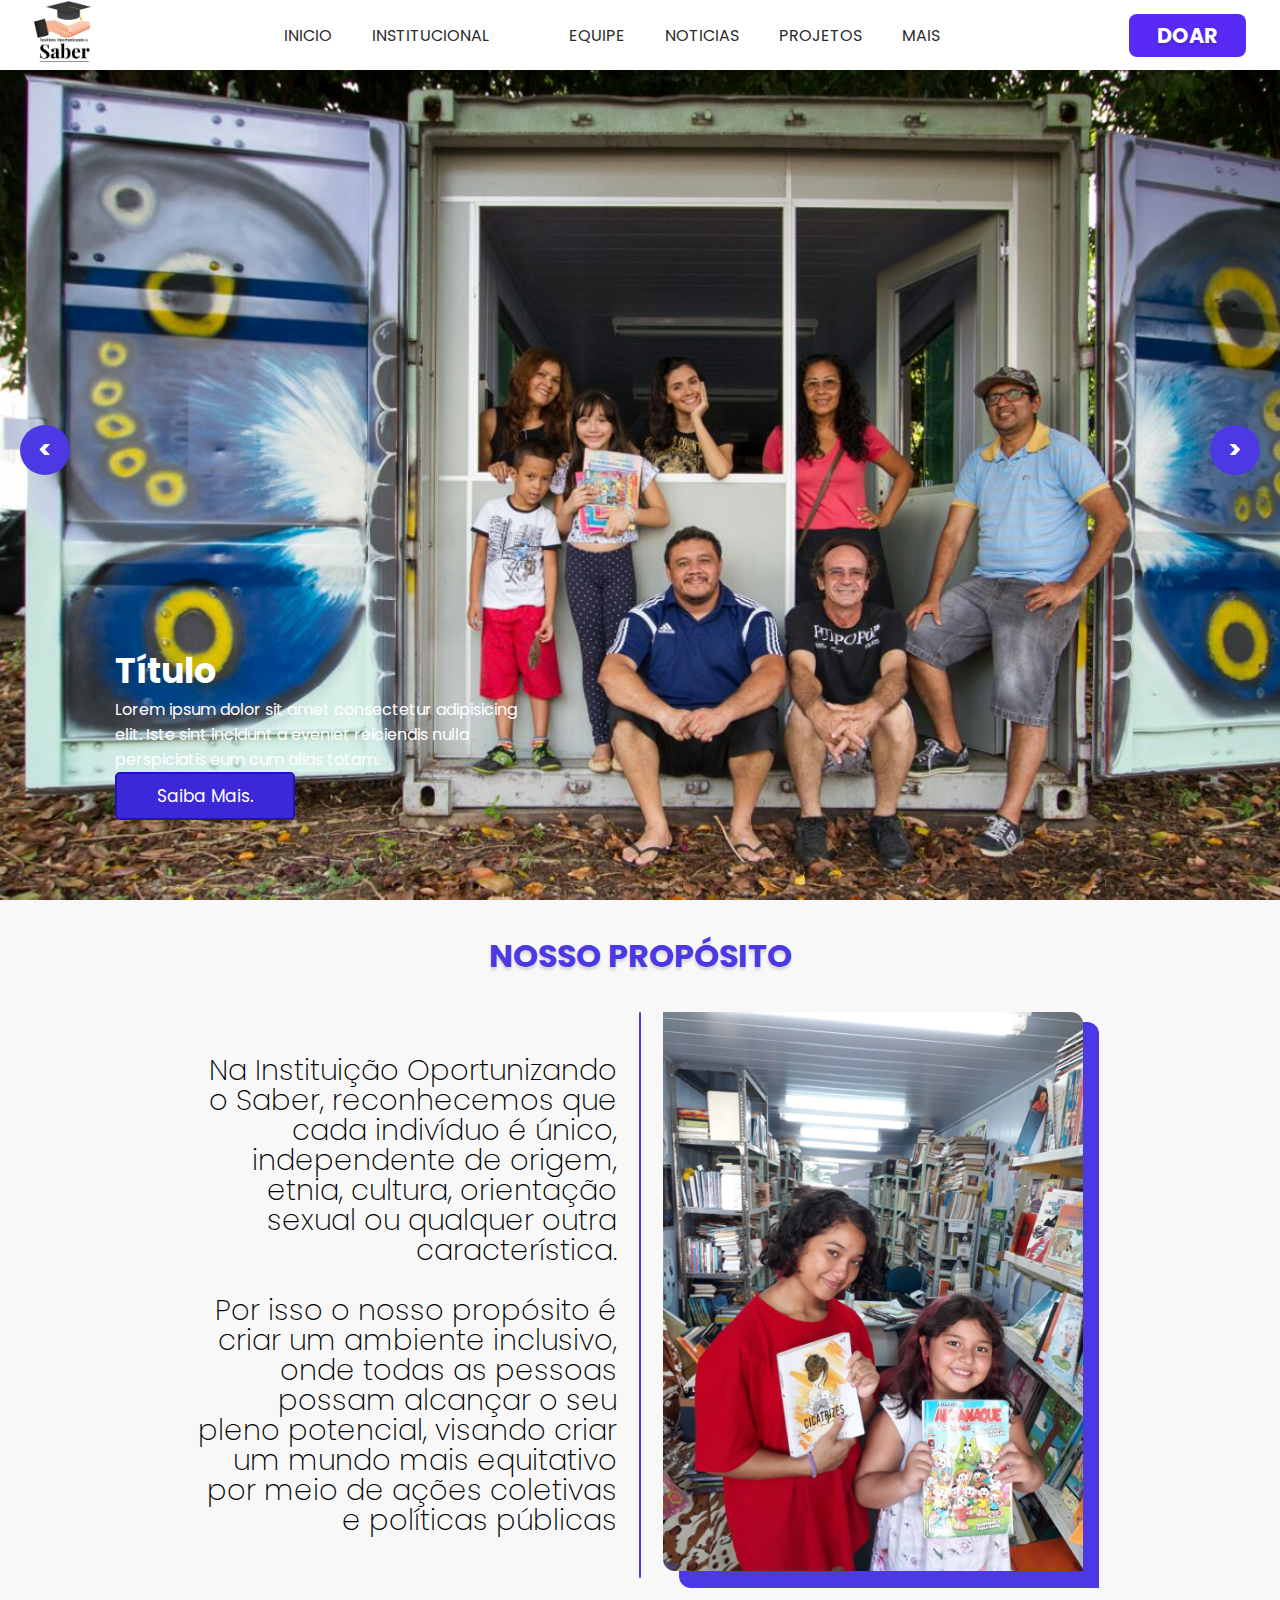
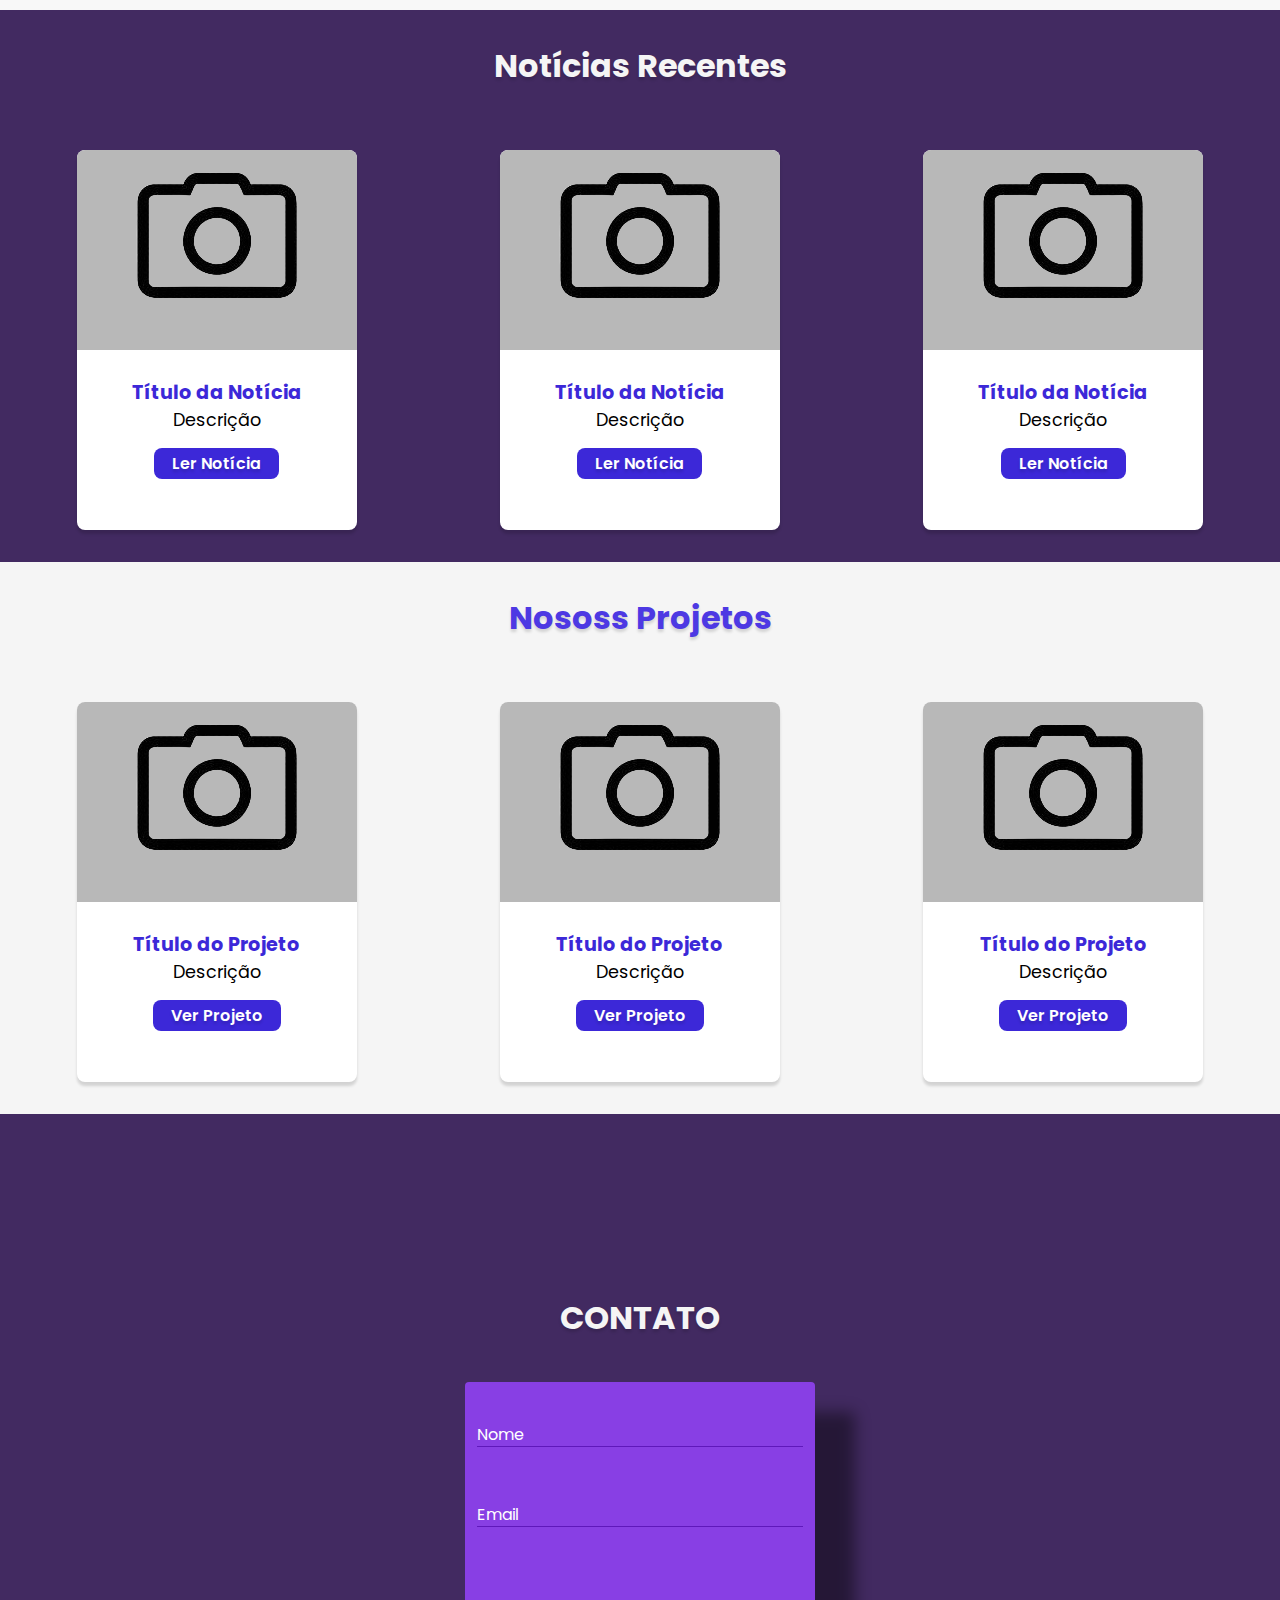
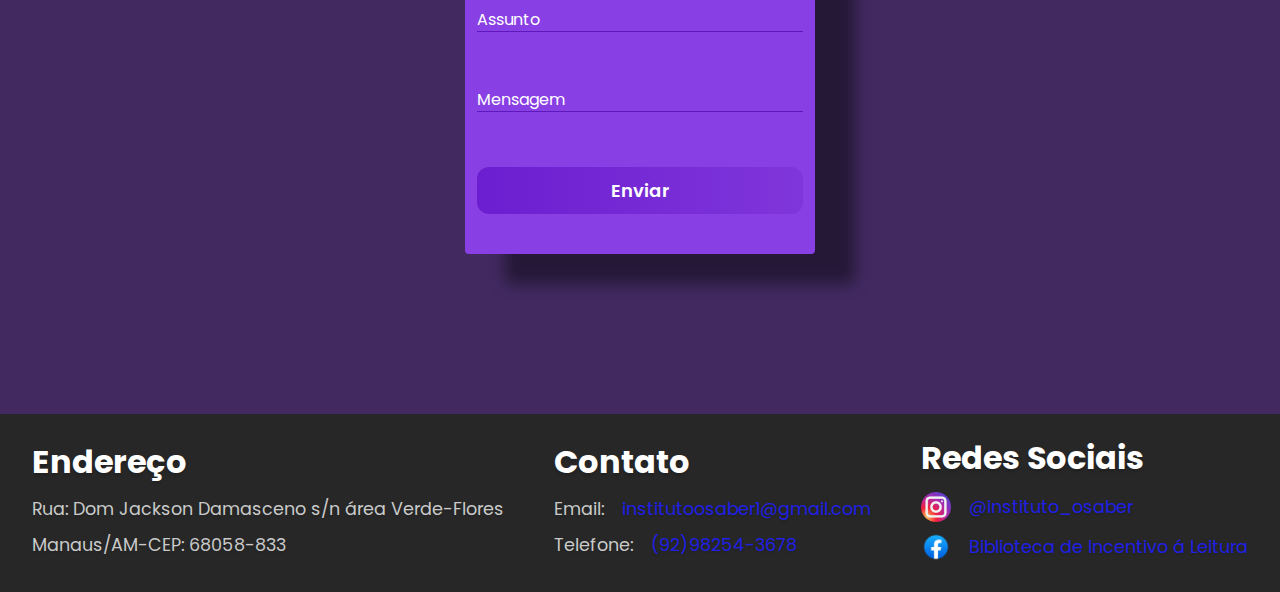
==== index.html @ 0b869590 "agora sim, home page finalizada! :+1:" ====
<!DOCTYPE html>
<html lang="pt-Br">
<head>
    <meta charset="UTF-8">
    <meta name="viewport" content="width=device-width, initial-scale=1.0">
    <title>Instituto - Oportunizando o Saber</title>

    <link rel="stylesheet" href="style.css">
    <link rel="stylesheet" href="menu.css">
    <link rel="stylesheet" href="footer.css">
</head>
<body>
    <header>
        <nav class="navbar">
            <a href="#" class="logo"><img src="img/logo.jpg" alt="logo da Instituição Oportunizando o Saber"></a>
            <ul class="nav-menu">
                <li class="nav-item"><a href="#" class="nav-link" onclick="fecharMenu()">INICIO</a></li>
                <li class="nav-item"><a href="#" class="nav-link" onclick="fecharMenu()">INSTITUCIONAL</li>
                <li class="nav-item"><a href="#" class="nav-link" onclick="fecharMenu()">EQUIPE</a></li>
                <li class="nav-item"><a href="#" class="nav-link" onclick="fecharMenu()">NOTICIAS</a></li>
                <li class="nav-item"><a href="#" class="nav-link" onclick="fecharMenu()">PROJETOS</a></li>
                <li class="nav-item"><a href="#" class="nav-link" onclick="fecharMenu()">MAIS</a></li>
            </ul>
            <div style="display: flex; gap: 18px;align-items: center;">
                <div class="hamburguer">
                    <span class="bar"></span>
                    <span class="bar"></span>
                    <span class="bar"></span>
                </div>
                <button class="doar"><a href="#">DOAR</a></button>
            </div>
        </nav>
    </header>
    <main>
        <!-- seção do slider -->
        <section class="containerSlide">
            <div class="slide-container active">
                <div class="slide">
                    <div class="content">
                        <h3>Título</h3>
                        <p>Lorem ipsum dolor sit amet consectetur adipisicing elit. Iste sint incidunt a eveniet reiciendis nulla perspiciatis eum cum alias totam.</p>
                        <a href="#" class="slide-btn">Saiba Mais.</a>
                    </div>
                </div>
            </div>
            
            <div class="slide-container">
                <div class="slide">
                    <div class="content">
                        <h3>Título</h3>
                        <p>Lorem ipsum dolor sit amet consectetur adipisicing elit. Iste sint incidunt a eveniet reiciendis nulla perspiciatis eum cum alias totam.</p>
                        <a href="#" class="slide-btn">Saiba Mais.</a>
                    </div>
                </div>
            </div>
            
            <div class="slide-container">
                <div class="slide">
                    <div class="content">
                        <h3>Título</h3>
                        <p>Lorem ipsum dolor sit amet consectetur adipisicing elit. Iste sint incidunt a eveniet reiciendis nulla perspiciatis eum cum alias totam.</p>
                        <a href="#" class="slide-btn">Saiba Mais.</a>
                    </div>
                </div>
            </div>

            <div id="prev" onclick="prev()"> < </div>
            <div id="next" onclick="next()"> > </div>
        </section>

        <!-- seção de NOSSO PROPÓSITO -->
        <section class="proposito">
            <div class="container">
                <h1>NOSSO PROPÓSITO</h1>
                <div class="content">
                    <div class="text">
                        <p>Na Instituição Oportunizando o Saber, reconhecemos que cada indivíduo é único, independente de origem, etnia, cultura, orientação sexual ou qualquer outra característica.</p>
                        <p>Por isso o nosso propósito é criar um ambiente inclusivo, onde todas as pessoas possam alcançar o seu pleno potencial, visando criar um mundo mais equitativo por meio de ações coletivas e políticas públicas</p>
                    </div>
                    <div class="purpleBar">
                        <div id="purpleBar"></div>
                    </div>
                    <div class="img">
                        <img src="img/IMG-20240208-WA0027.jpg">
                    </div>
                </div>
            </div>
        </section>

        <!-- NOTÍCIAS -->
        <section class="noticias">
            <div class="container">
                <h1>Notícias Recentes</h1>
                <div class="cards">
                    <div class="card">
                        <div class="img">
                            <img src="img/camera.png" alt="">
                        </div>
                        <div class="text">
                            <h3>Título da Notícia</h3>
                            <p>Descrição</p>
                            <a href="#" class="link">Ler Notícia</a>
                        </div>
                    </div>
                    <div class="card">
                        <div class="img">
                            <img src="img/camera.png" alt="">
                        </div>
                        <div class="text">
                            <h3>Título da Notícia</h3>
                            <p>Descrição</p>
                            <a href="#" class="link">Ler Notícia</a>
                        </div>
                    </div>
                    <div class="card">
                        <div class="img">
                            <img src="img/camera.png" alt="">
                        </div>
                        <div class="text">
                            <h3>Título da Notícia</h3>
                            <p>Descrição</p>
                            <a href="#" class="link">Ler Notícia</a>
                        </div>
                    </div>
                </div>
            </div>
        </section>

        <!-- PROJETOS -->
        <section class="projetos">
            <div class="container">
                <h1>Nososs Projetos</h1>
                <div class="cards">
                    <div class="card">
                        <div class="img">
                            <img src="img/camera.png" alt="">
                        </div>
                        <div class="text">
                            <h3>Título do Projeto</h3>
                            <p>Descrição</p>
                            <a href="#" class="link">Ver Projeto</a>
                        </div>
                    </div>
                    <div class="card">
                        <div class="img">
                            <img src="img/camera.png" alt="">
                        </div>
                        <div class="text">
                            <h3>Título do Projeto</h3>
                            <p>Descrição</p>
                            <a href="#" class="link">Ver Projeto</a>
                        </div>
                    </div>
                    <div class="card">
                        <div class="img">
                            <img src="img/camera.png" alt="">
                        </div>
                        <div class="text">
                            <h3>Título do Projeto</h3>
                            <p>Descrição</p>
                            <a href="#" class="link">Ver Projeto</a>
                        </div>
                    </div>
                </div>
            </div>
        </section>

        <!-- CONTATO -->
        <section class="contato">
            <div class="container">
                <div class="box">
                    <h1>CONTATO</h1>
                    <form action="">
                            <div class="inputBox">
                                <input type="text" name="nome" id="nome" class="inputUser" required>
                                <label for="nome" class="inputLabel">Nome</label>
                            </div>
                            <br>
                            <div class="inputBox">
                                <input type="email" name="email" id="email" class="inputUser" required>
                                <label for="email" class="inputLabel">Email</label>
                            </div>
                            <br>
                            <br>
                            <div class="inputBox">
                                <input type="text" name="assunto" id="assunto" class="inputUser" required>
                                <label for="assunto" class="inputLabel">Assunto</label>
                            </div>
                            <br>
                            <div class="inputBox">
                                <input type="text" name="mensagem" id="mensagem" class="inputUser" required>
                                <label for="mensagem" class="inputLabel">Mensagem</label>
                            </div>
                            <br>
                            <input type="submit" value="Enviar" name="submit" id="submit">
                    </form>
                </div>
            </div>
        </section>
    </main>
    <footer>
        <div>
            <h1>Endereço</h1>
            <p>Rua: Dom Jackson Damasceno s/n área Verde-Flores</p>
            <p>Manaus/AM-CEP: 68058-833</p>
        </div>
        <div>
            <h1>Contato</h1>
            <p>Email: <a href="#">institutoosaber1@gmail.com</a></p>
            <p>Telefone: <a href="#">(92)98254-3678</a></p>
        </div>
        <div>
            <h1>Redes Sociais</h1>
            <p><img src="img/instagram-icon.png" alt="instagram"><a href="#">@instituto_osaber</a></p>
            <p><img src="img/facebook.png" alt="facebook"><a href="#">Biblioteca de Incentivo á Leitura</a></p>
        </div>
    </footer>

    <script src="script.js"></script>
</body>
</html>
---- style.css ----
@import url('https://fonts.googleapis.com/css2?family=Poppins:ital,wght@0,100;0,200;0,300;0,400;0,500;0,600;0,700;0,800;0,900;1,100;1,200;1,300;1,400;1,500;1,600;1,700;1,800;1,900&display=swap');

* {
    margin :0;
    padding: 0;
    box-sizing: border-box;
    font-family: 'Poppins', sans-serif;
}

::-webkit-scrollbar {
    width: 4px;
    background-color: #d9d9d9;
}

::-webkit-scrollbar-thumb {
    width: 4px;
    background-color: #6b1ed0;
}

/* DEFINIÇÕES GERAIS */

.container {
    width: 100vw;
    height: 100%;
    padding: 32px 20px;
}

h1 {
    font-weight: bold;
    color: #4d39e3;
    font-size: 2rem;
    text-shadow: 0 3px 3px #00000024;
}

a.link {
    padding: 4px 18px;
    font-weight: 600;
    background-color: #3c28d8;
    color: #fff;
    text-shadow: 0 3px 3px #00000024;
    border-radius: 8px;
}

body {
    background-color: #f8f8f8;
    overflow-x: hidden;
}

/* SLIDER */

.containerSlide {
    position: relative;
}

.containerSlide .slide-container .slide {
    min-height: 100vh;
    display: flex;
    align-items: end;
    flex-wrap: wrap;
    gap: 15px;
    padding: 20px 9%;
    padding-bottom: 70px;
}

.containerSlide .slide-container .slide .content {
    flex: 1 1 350px;
    animation: slideContent .4s linear .4s backwards;
}

@keyframes slideContent{
    0%{
        opacity: 0;
        transform: translateX(-50px);
    }
}

.containerSlide .slide-container .slide .content h3 {
    font-size: 35px;
    color: #fff;
    font-weight: bold;
}

.containerSlide .slide-container .slide .content p {
    font-size: 16px;
    color: #fff;
    font-weight: 400;
    width: 40%;
    height: 10%;
}

.containerSlide .slide-container .slide .content .slide-btn {
    margin-bottom: 10px;
    display: inline-block;
    background: #3c28d8;
    color: #fff;
    font-size: 17px;
    padding: 9px 40px;
    border-radius: 5px;
    border: 2px solid #2511b7;
    text-decoration: none;
    transition: ease .3s;
}

.containerSlide .slide-container .slide .content .slide-btn:hover {
    background-color: #4d39e3;
}

.containerSlide .slide-container {
    display: none;
}

.containerSlide .slide-container.active {
    display: block;
}

.containerSlide .slide-container:nth-child(1) .slide {
    background: url('img/IMG-20240208-WA0002.jpg');
    background-size: cover;
    background-repeat: no-repeat;
    width: 100vw;
    height: 100vh;
}

.containerSlide .slide-container:nth-child(2) .slide {
    background: url('img/IMG-20240208-WA0014.jpg');
    background-size: cover;
    background-repeat: no-repeat;
    width: 100vw;
    height: 100vh;
}

.containerSlide .slide-container:nth-child(3) .slide {
    background: url('img/IMG-20240208-WA0016.jpg');
    background-size: cover;
    background-repeat: no-repeat;
    width: 100vw;
    height: 100vh;
}

.containerSlide #prev,
.containerSlide #next {
    position: absolute;
    top: 50%;
    transform: translateY(-50%);
    color: #fff;
    background-color: #4d39e3;
    height: 50px;
    width: 50px;
    line-height: 50px;
    font-size: 25px;
    text-align: center;
    cursor: pointer;
    font-weight: bolder;
    border-radius: 50px;
}

.containerSlide #prev:hover,
.containerSlide #next:hover {
    background: #2511b7;
}

.containerSlide #prev {
    left: 20px;
}

.containerSlide #next {
    right: 20px;
}

@media (max-width: 700px) {
    .containerSlide #prev {
        top: 60%;
        left: 0;
    }
    .containerSlide #next {
        top: 60%;
        right: 0;
    }
    .containerSlide .slide-container .slide .content p {
        font-size: 16px;
        color: #fff;
        width: 70%;
        height: 10%;
    }
}

/* PROPÓSITO */

.proposito {
    width: 100vw;
    height: 100%;
}

.proposito .container {
    width: 100vw;
    height: 100%;
    display: flex;
    flex-direction: column;
    align-items: center;
}

.proposito .container h1 {
    margin-bottom: 32px;
}

.proposito .container .content {
    display: grid;
    grid-template-columns: 45% 5% 45%;
    align-items: center;
    justify-content: center;
}

.proposito .container .content .text {
    display: flex;
    flex-direction: column;
    text-align: right;
    gap: 30px;
}

.proposito .container .content .text p {
    width: 100%;
    max-width: 500px;
    line-height: 30px;
    font-size: 1.8rem;
    font-weight: 200;
}

.proposito .container .content .purpleBar {
    width: 100%;
    height: 100%;
    display: flex;
    justify-content: center;
}

.proposito .container .content .purpleBar #purpleBar{
    height: 100%;
    width: 2px;
    border-radius: 2px;
    background-color: #4d39e3;
}

.proposito .container .content .img {
    width: 100%;
    position: relative;
}

.proposito .container .content .img img {
    width: 100%;
    max-width: 430px;
    border-radius: 0 12px 0 12px;
}

.proposito .container .content .img::after{
    content: "";
    position: absolute;
    width: 100%;
    height: 100%;
    background-color: #4d39e3;
    border-radius: 0 12px 0 12px;
    top: 10px;
    left: 16px;
    z-index: -1;
}

@media (max-width: 620px) {
    .proposito .container .content {
        display: flex;
        flex-direction: column;
        align-items: center;
        justify-content: center;
    }
    .proposito .container .content .text {
        text-align: start;
    }
    .proposito .container .content .purpleBar {
        width: 100%;
        height: 60px;
        display: flex;
        align-items: center;
    }
    .proposito .container .content .purpleBar #purpleBar{
        height: 2px;
        width: 100%;
        border-radius: 2px;
        background-color: #4d39e3;
    }
}

/* NOTÍCIAS */

.noticias {
    display: flex;
    flex-direction: column;
    text-align: center;
    background-color: #422A61;
    height: 100%;
}

.noticias .container h1 {
    margin-bottom: 60px;
    color: #f5f5f5;
}

.noticias .container .cards {
    justify-content: center;
    justify-items: center;
    display: grid;
    grid-gap: 30px;
    grid-template-columns: repeat(auto-fit, minmax(240px, 1fr));
}

.noticias .container .cards .card {
    width: 280px;
    height: 380px;
    background-color: #fff;
    border-radius: 8px;
    box-shadow: 0 4px 3px #00000024;
}

.noticias .container .cards .card .img {
    width: 280px;
    height: 200px;
    background-color: rgb(184, 184, 184);
    border-radius: 8px 8px 0 0;
}

.noticias .container .cards .card .img img {
    border-radius: 8px 8px 0 0;
}

.noticias .container .cards .card .text h3 {
    font-size: 1.2rem;
    font-weight: 700;
    color: #3c28d8;
    margin-top: 28px;
}

.noticias .container .cards .card .text p {
    font-size: 1.1rem;
    margin-bottom: 18px;
}

/* PROJETOS */

.projetos {
    display: flex;
    flex-direction: column;
    text-align: center;
    background-color: #f5f5f5;
    height: 100%;
}

.projetos .container h1 {
    margin-bottom: 60px;
}

.projetos .container .cards {
    justify-content: center;
    justify-items: center;
    display: grid;
    grid-gap: 30px;
    grid-template-columns: repeat(auto-fit, minmax(240px, 1fr));
}

.projetos .container .cards .card {
    width: 280px;
    height: 380px;
    background-color: #fff;
    border-radius: 8px;
    box-shadow: 0 4px 3px #00000024;
}

.projetos .container .cards .card .img {
    width: 280px;
    height: 200px;
    background-color: rgb(184, 184, 184);
    border-radius: 8px 8px 0 0;
}

.projetos .container .cards .card .img img {
    border-radius: 8px 8px 0 0;
}

.projetos .container .cards .card .text h3 {
    font-size: 1.2rem;
    font-weight: 700;
    color: #3c28d8;
    margin-top: 28px;
}

.projetos .container .cards .card .text p {
    font-size: 1.1rem;
    margin-bottom: 18px;
}

/* CONTATO */

.contato {
    height: 100%;
    background-color: #422A61;
}

.contato .container {
    position: relative;
    width: 100%;
    height: 100vh;
    text-align: center;
}

.contato .container .box {
    width: 100%;
    max-width: 350px;
    margin: auto;
    position: absolute;
    top: 50%;
    left: 50%;
    transform: translate(-50%, -50%);
}

.contato .container .box h1 {
    margin-top: 60px;
    color: #f5f5f5;
}

.contato .container .box form {
    width: 100%;
    margin: 40px 0;
    background-color: #883FE4;
    border-radius: 4px;
    padding: 40px 12px;
    box-shadow: 40px 30px 15px #0000006f;
}

.contato .container .box .inputBox {
    position: relative;
    margin-bottom: 30px;
    width: 100%;
}

.contato .container .box .inputUser {
    background: none;
    border: none;
    border-bottom: 1px solid #5f18bb ;
    outline: none;
    color: #e0e0e0;
    font-size: 15px;
    letter-spacing: 2px;
    width: 100%;
}

.contato .container .box .inputLabel {
    position: absolute;
    top: 0;
    left: 0;
    pointer-events: none;
    transition: linear .3s;
    color: #fff;
}

.contato .container .box .inputUser:focus ~ .inputLabel,
.contato .container .box .inputUser:valid ~ .inputLabel {
    top: -20px;
    font-size: 12px;
    color: #3c28d8;
}

.contato .container .box #submit {
    background: linear-gradient(to right, #6b1ed0, #7f36da);
    border: none;
    outline: none;
    width: 100%;
    padding: 10px;
    border-radius: 12px;
    color: white;
    font-size: 18px;
    font-weight: 600;
    cursor: pointer;
    transition: ease-in-out .3s;
    &:hover {
        transform: scale(1.03);
    }
}
---- menu.css ----
header{
    background-color: #fff;
    position: fixed;
    top: 0;
    left: 0;
    width: 100%;
    z-index: 1;
}

li{
    list-style: none;
}

a{
    color:#2a2a2a;
    text-decoration: none;
}

.navbar{
    min-height: 70px;
    display: flex;
    align-items: center;
    justify-content: space-between;
    padding: 0 34px;
}

.logo{
    width: 60px;
}

.logo img {
    width: 100%;
}

.nav-menu{
    display: flex;
    align-items: center;
    gap: 40px;
}

.nav-link{
    transition: 0.5s ease;
}

.nav-link:hover{
    color: #0088d2;
}

.hamburguer{
    display: none;
    cursor: pointer;
}

.bar{
    display: block;
    width: 28px;
    height: 3px;
    border-radius: 2px;
    margin: 5px auto;
    background-color: #252525;
    transition: all 0.3s ease-in-out;
}

.doar {
    padding: 6px 28px;
    border: none;
    border-radius: 8px;
    background-color: #592af5;
}

.doar a {
    font-size: 1.3rem;
    font-weight: bold;
    color: #fff;
    text-shadow: 0 3px 3px #00000024;
}

@media (max-width: 970px){
   .hamburguer{
       display: block;
   }
   .hamburguer.active .bar:nth-child(2){
       opacity: 0;
   }
   .hamburguer.active .bar:nth-child(1){
    transform: translateY(8px) rotate(45deg);
    }
    .hamburguer.active .bar:nth-child(3){
        transform: translateY(-8px) rotate(-45deg);
    }
    .nav-menu{
        position: fixed;
        left: -100%;
        top: 70px;
        gap: 0;
        border-radius: 0 0 20px 20px;
        background-color: #fff;
        text-align: center;
        flex-direction: column;
        width: 100%;
        transition: 0.3s;
        z-index: 1;
    }
    .nav-item{
        margin: 16px 0;
    }
    .nav-menu.active{
        left: 0;
    }
}
---- footer.css ----
footer {
    background-color: #272727;
    display: flex;
    flex-direction: row;
    align-items: center;
    justify-content: space-between;
    gap: 30px;
    padding: 20px 32px;
}

footer h1 {
    color: #fff;
}

footer p {
    color: #cacaca;
    text-shadow: 0 2px 2px #0000001a;
    font-size: 1.1rem;
    display: flex;
    align-items: center;
    gap: 18px;
    margin: 10px 0;
}

footer p a {
    color: #2020e4;
}

footer p img {
    width: 30px;
}

@media (max-width: 1080px) {
    footer {
        justify-content: space-between;
        flex-wrap: wrap;
    }
}
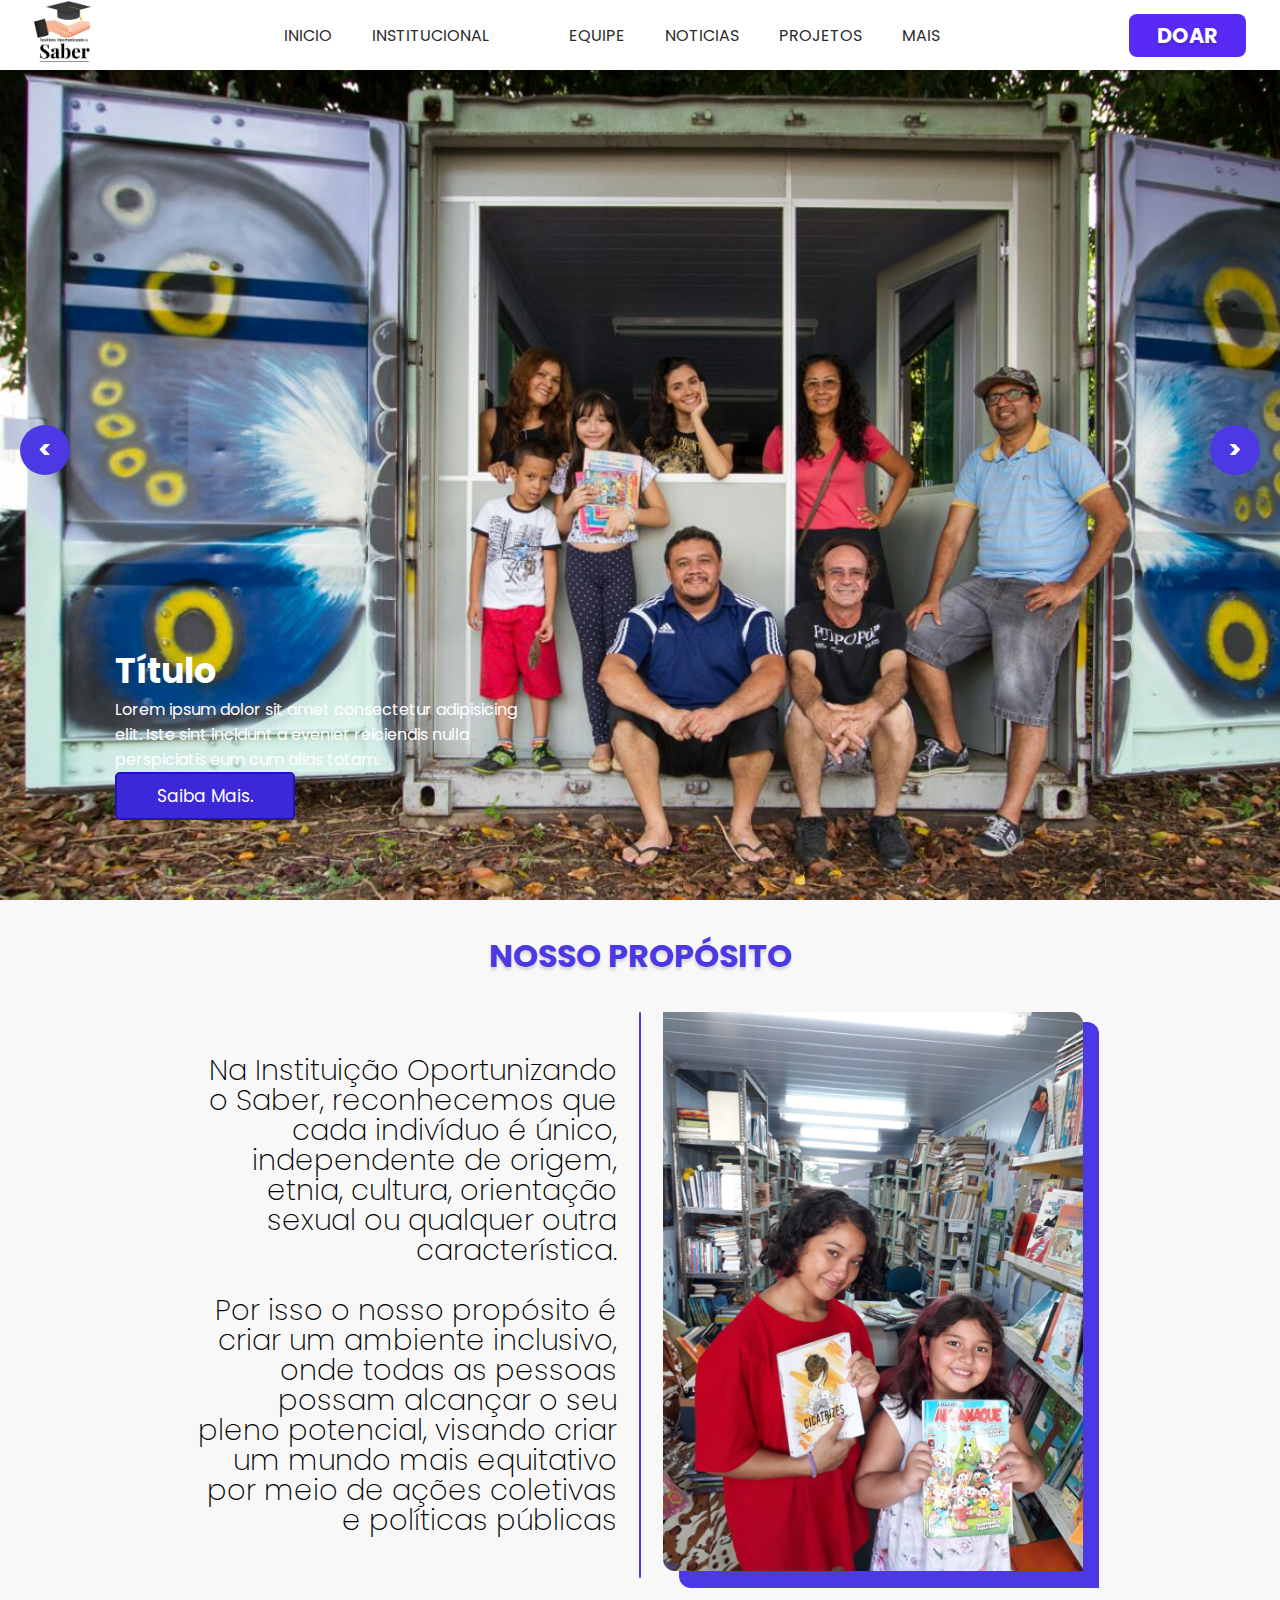
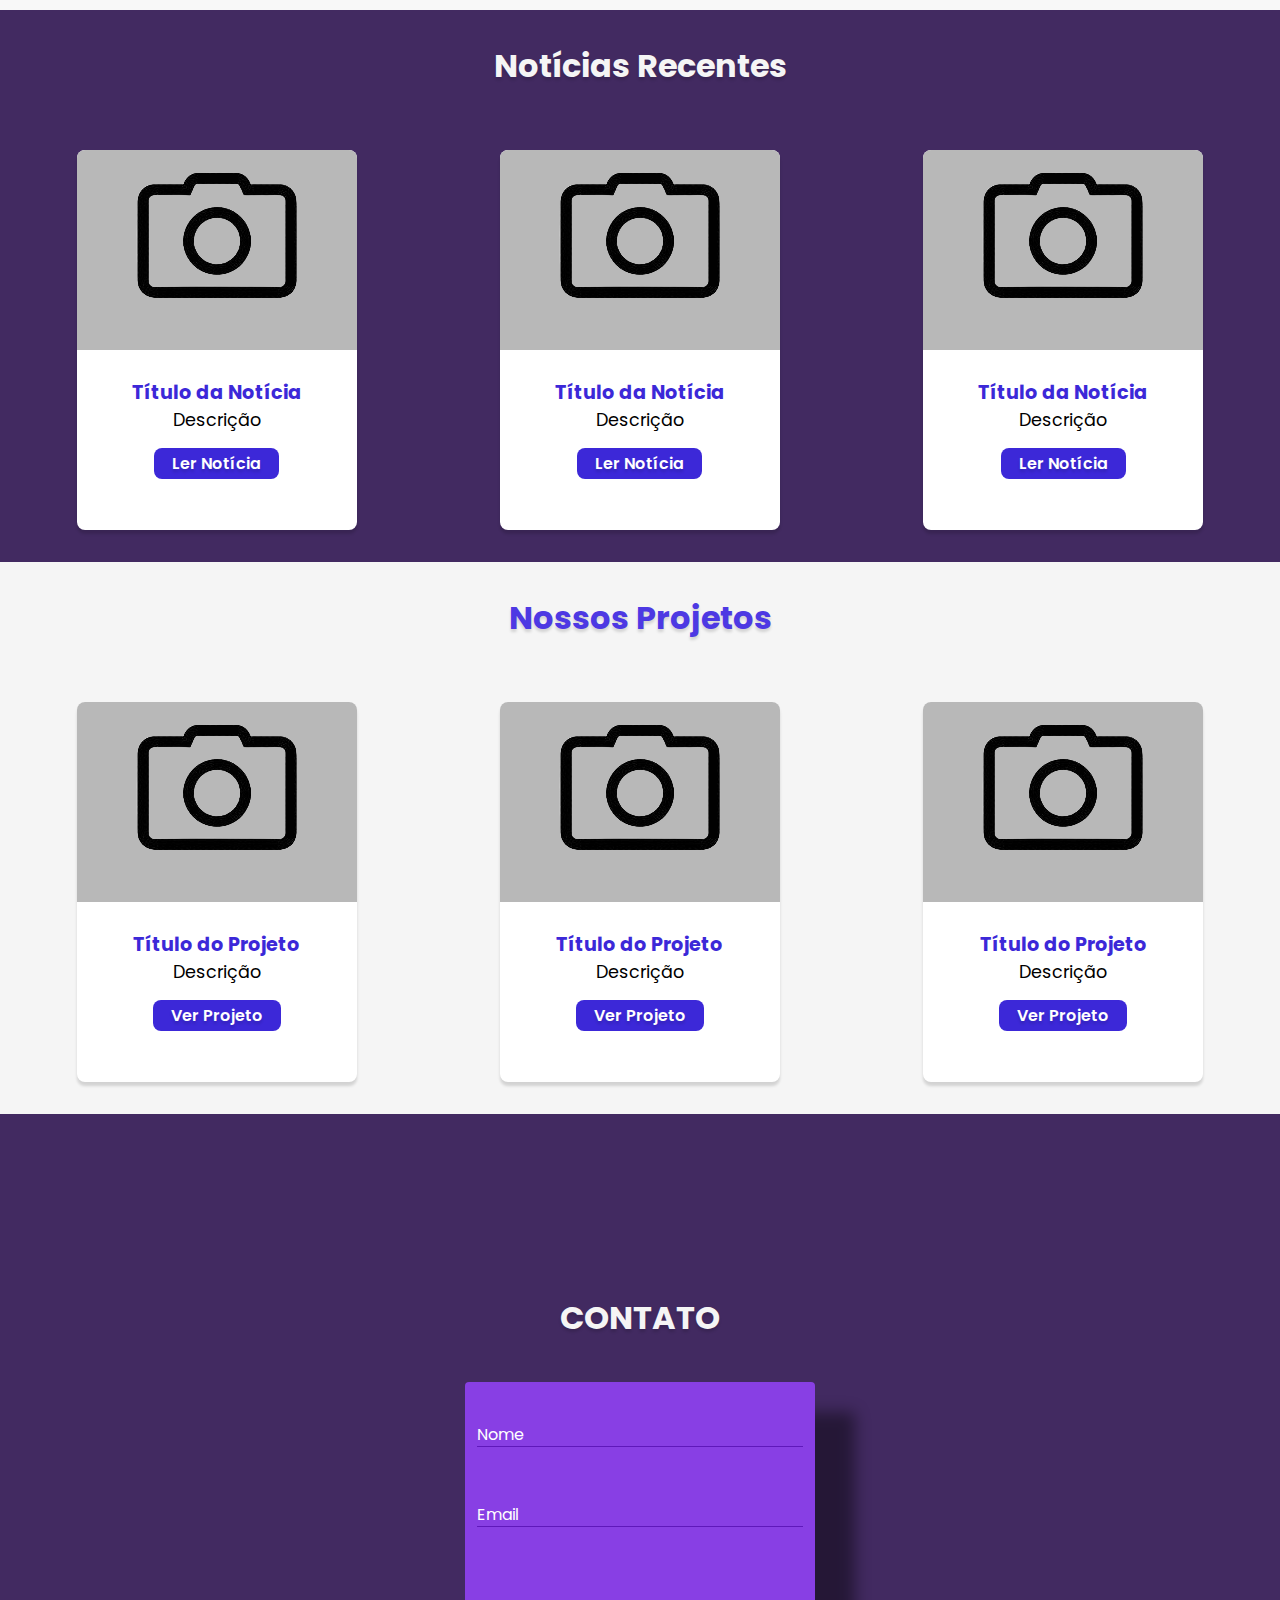
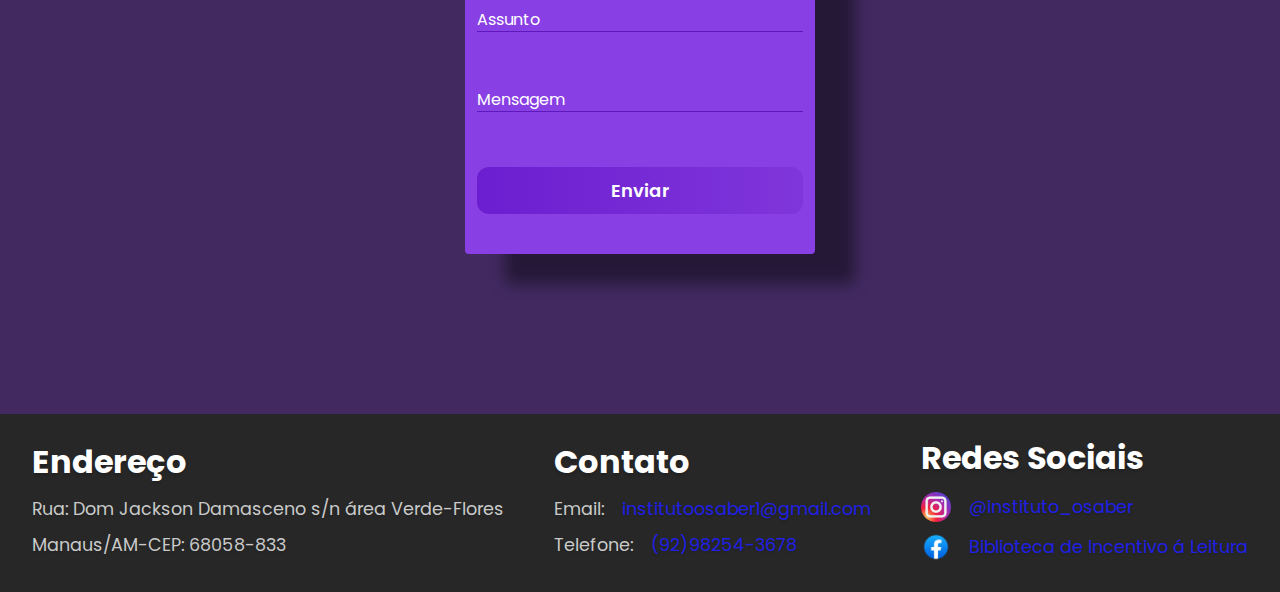
==== commit 0d9cd258: "Update index.html" ====
--- a/index.html
+++ b/index.html
@@ -129,7 +129,7 @@
         <!-- PROJETOS -->
         <section class="projetos">
             <div class="container">
-                <h1>Nososs Projetos</h1>
+                <h1>Nossos Projetos</h1>
                 <div class="cards">
                     <div class="card">
                         <div class="img">
@@ -218,4 +218,4 @@
 
     <script src="script.js"></script>
 </body>
-</html>+</html>
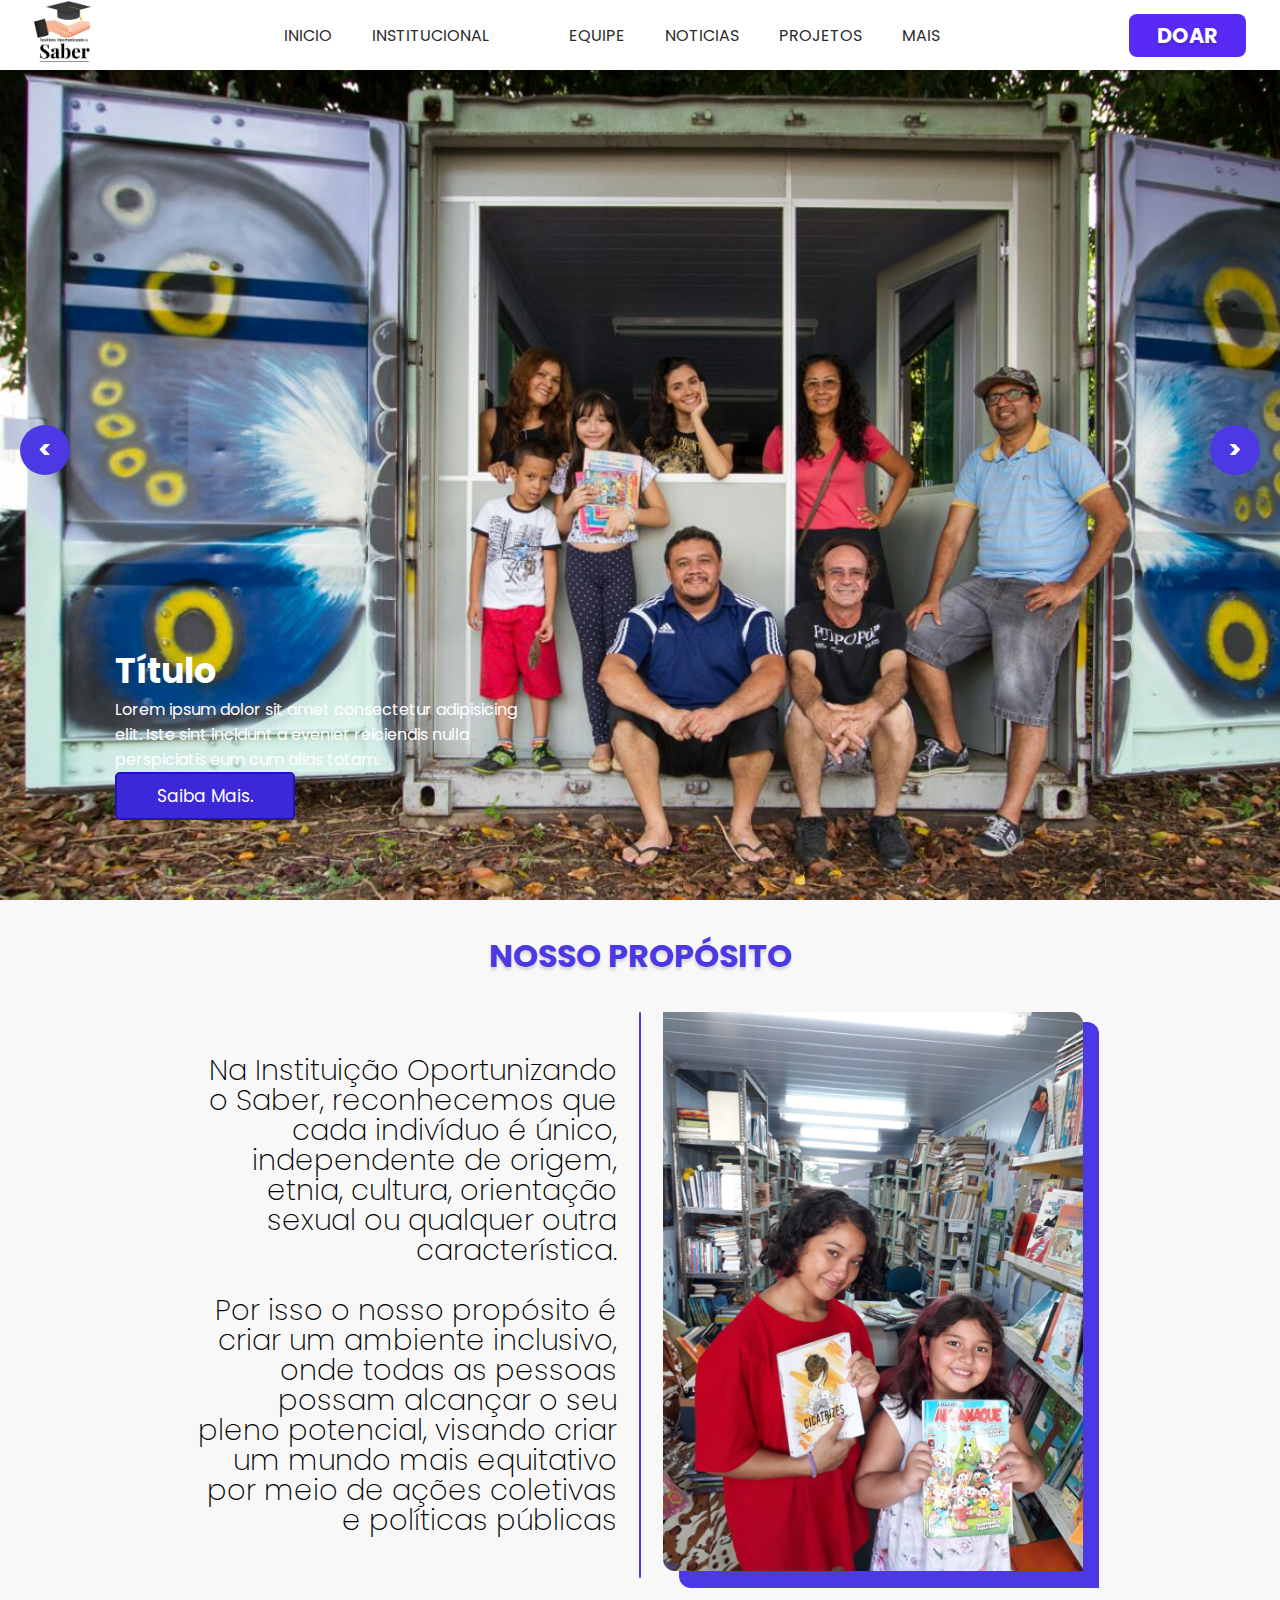
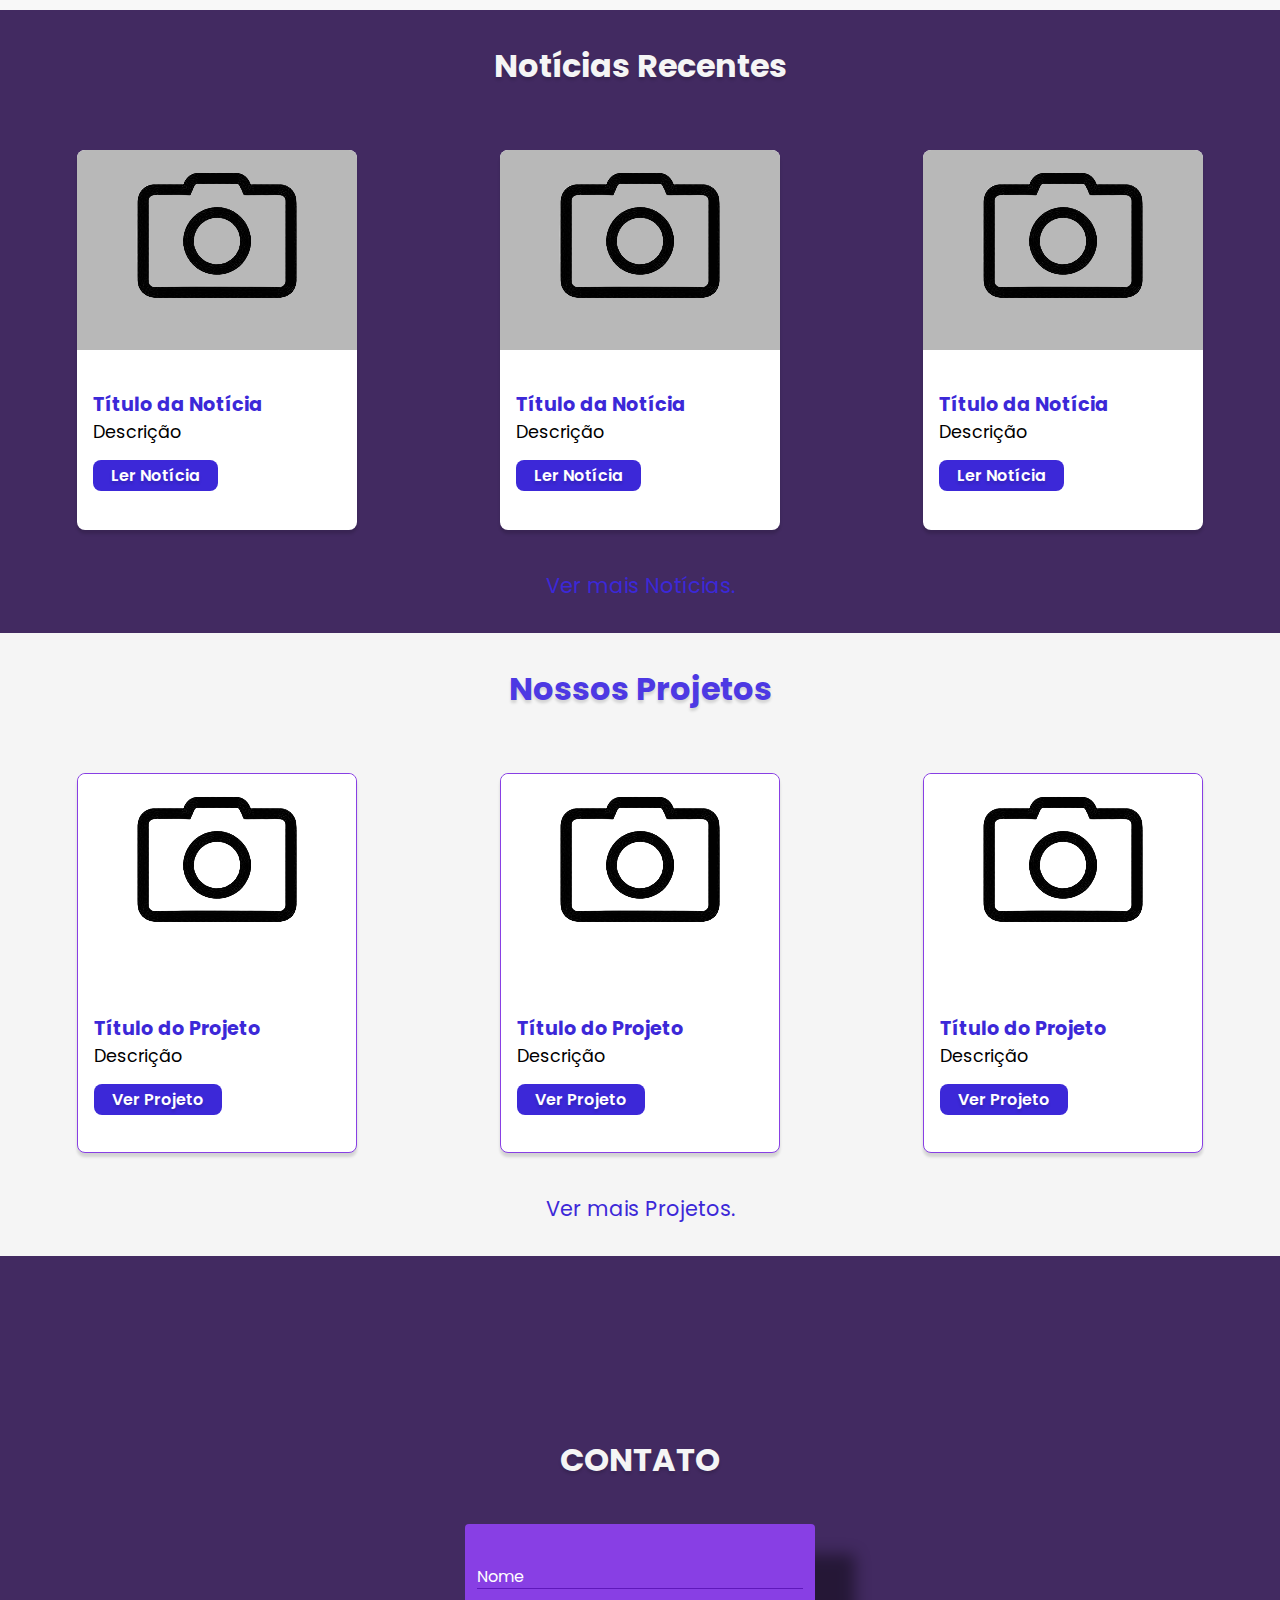
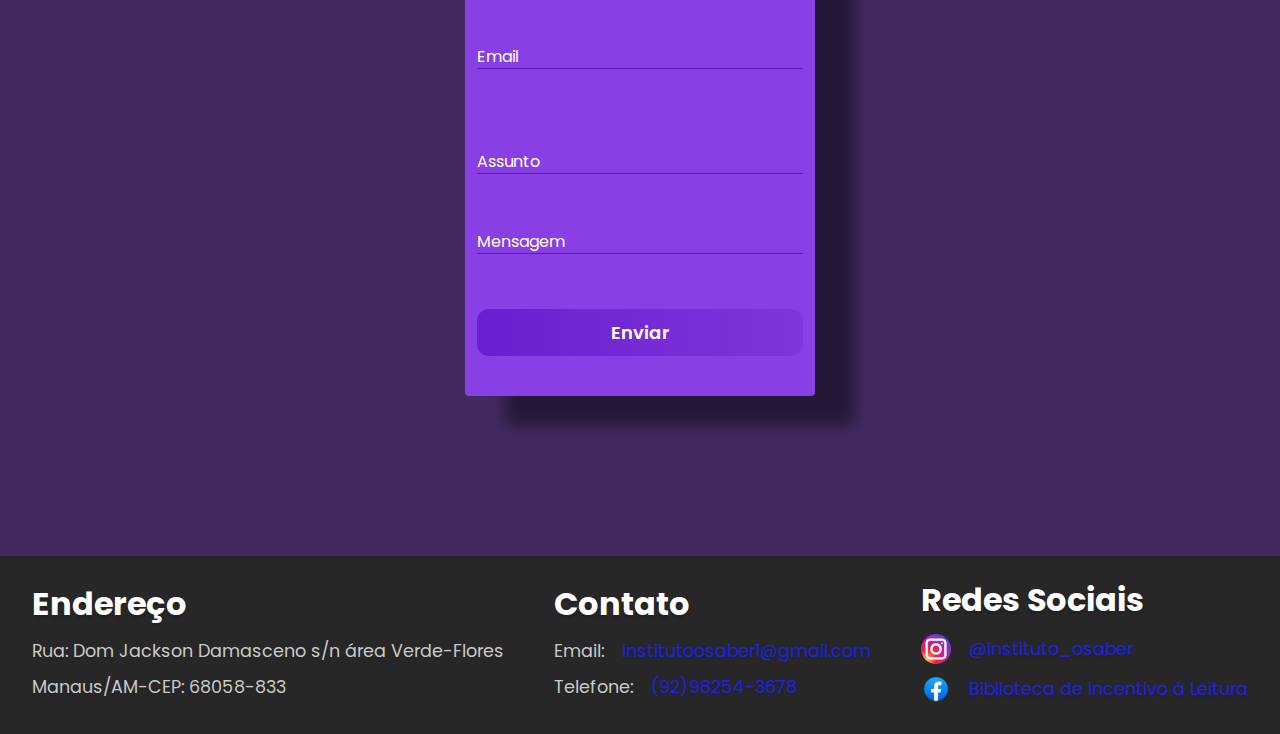
==== commit c0613b04: "home page finalmente finalizada!" ====
--- a/index.html
+++ b/index.html
@@ -123,6 +123,7 @@
                         </div>
                     </div>
                 </div>
+                <a href="#">Ver mais Notícias.</a>
             </div>
         </section>
 
@@ -162,6 +163,7 @@
                         </div>
                     </div>
                 </div>
+                <a href="#">Ver mais Projetos.</a>
             </div>
         </section>
 
@@ -218,4 +220,4 @@
 
     <script src="script.js"></script>
 </body>
-</html>
+</html>--- a/style.css
+++ b/style.css
@@ -286,74 +286,34 @@
     }
 }
 
-/* NOTÍCIAS */
-
-.noticias {
-    display: flex;
-    flex-direction: column;
-    text-align: center;
-    background-color: #422A61;
-    height: 100%;
-}
-
-.noticias .container h1 {
-    margin-bottom: 60px;
-    color: #f5f5f5;
-}
-
-.noticias .container .cards {
-    justify-content: center;
-    justify-items: center;
-    display: grid;
-    grid-gap: 30px;
-    grid-template-columns: repeat(auto-fit, minmax(240px, 1fr));
-}
-
-.noticias .container .cards .card {
-    width: 280px;
-    height: 380px;
-    background-color: #fff;
-    border-radius: 8px;
-    box-shadow: 0 4px 3px #00000024;
-}
-
-.noticias .container .cards .card .img {
-    width: 280px;
-    height: 200px;
-    background-color: rgb(184, 184, 184);
-    border-radius: 8px 8px 0 0;
-}
-
-.noticias .container .cards .card .img img {
-    border-radius: 8px 8px 0 0;
-}
-
-.noticias .container .cards .card .text h3 {
-    font-size: 1.2rem;
-    font-weight: 700;
-    color: #3c28d8;
-    margin-top: 28px;
-}
-
-.noticias .container .cards .card .text p {
-    font-size: 1.1rem;
-    margin-bottom: 18px;
-}
-
-/* PROJETOS */
-
+/* NOTÍCIAS e PROJETOS */
+
+.noticias,
 .projetos {
     display: flex;
     flex-direction: column;
     text-align: center;
+    height: 100%;
+}
+
+.noticias {
+    background-color: #422A61;
+}
+
+.projetos {
     background-color: #f5f5f5;
-    height: 100%;
-}
-
+}
+
+.noticias .container h1,
 .projetos .container h1 {
     margin-bottom: 60px;
 }
 
+.noticias .container h1 {
+    color: #f5f5f5;
+}
+
+.noticias .container .cards,
 .projetos .container .cards {
     justify-content: center;
     justify-items: center;
@@ -362,25 +322,44 @@
     grid-template-columns: repeat(auto-fit, minmax(240px, 1fr));
 }
 
+.noticias .container .cards .card,
 .projetos .container .cards .card {
     width: 280px;
     height: 380px;
     background-color: #fff;
     border-radius: 8px;
     box-shadow: 0 4px 3px #00000024;
-}
-
+    margin-bottom: 40px;
+}
+
+.projetos .container .cards .card {
+    border: 1px solid #883FE4;
+}
+
+.noticias .container .cards .card .img,
 .projetos .container .cards .card .img {
-    width: 280px;
+    width: 100%;
     height: 200px;
     background-color: rgb(184, 184, 184);
     border-radius: 8px 8px 0 0;
 }
 
+.projetos .container .cards .card .img {
+    background-color: #fff;
+}
+
+.noticias .container .cards .card .img img,
 .projetos .container .cards .card .img img {
     border-radius: 8px 8px 0 0;
 }
 
+.noticias .container .cards .card .text,
+.projetos .container .cards .card .text {
+    text-align: left;
+    padding: 12px 16px
+}
+
+.noticias .container .cards .card .text h3,
 .projetos .container .cards .card .text h3 {
     font-size: 1.2rem;
     font-weight: 700;
@@ -388,9 +367,21 @@
     margin-top: 28px;
 }
 
+.noticias .container .cards .card .text p,
 .projetos .container .cards .card .text p {
     font-size: 1.1rem;
     margin-bottom: 18px;
+}
+
+.noticias .container > a,
+.projetos .container > a {
+    text-align: center;
+    color: #3c28d8;
+    font-size: 1.3rem;
+    cursor: pointer;
+    &:hover {
+        text-decoration: underline;
+    }
 }
 
 /* CONTATO */
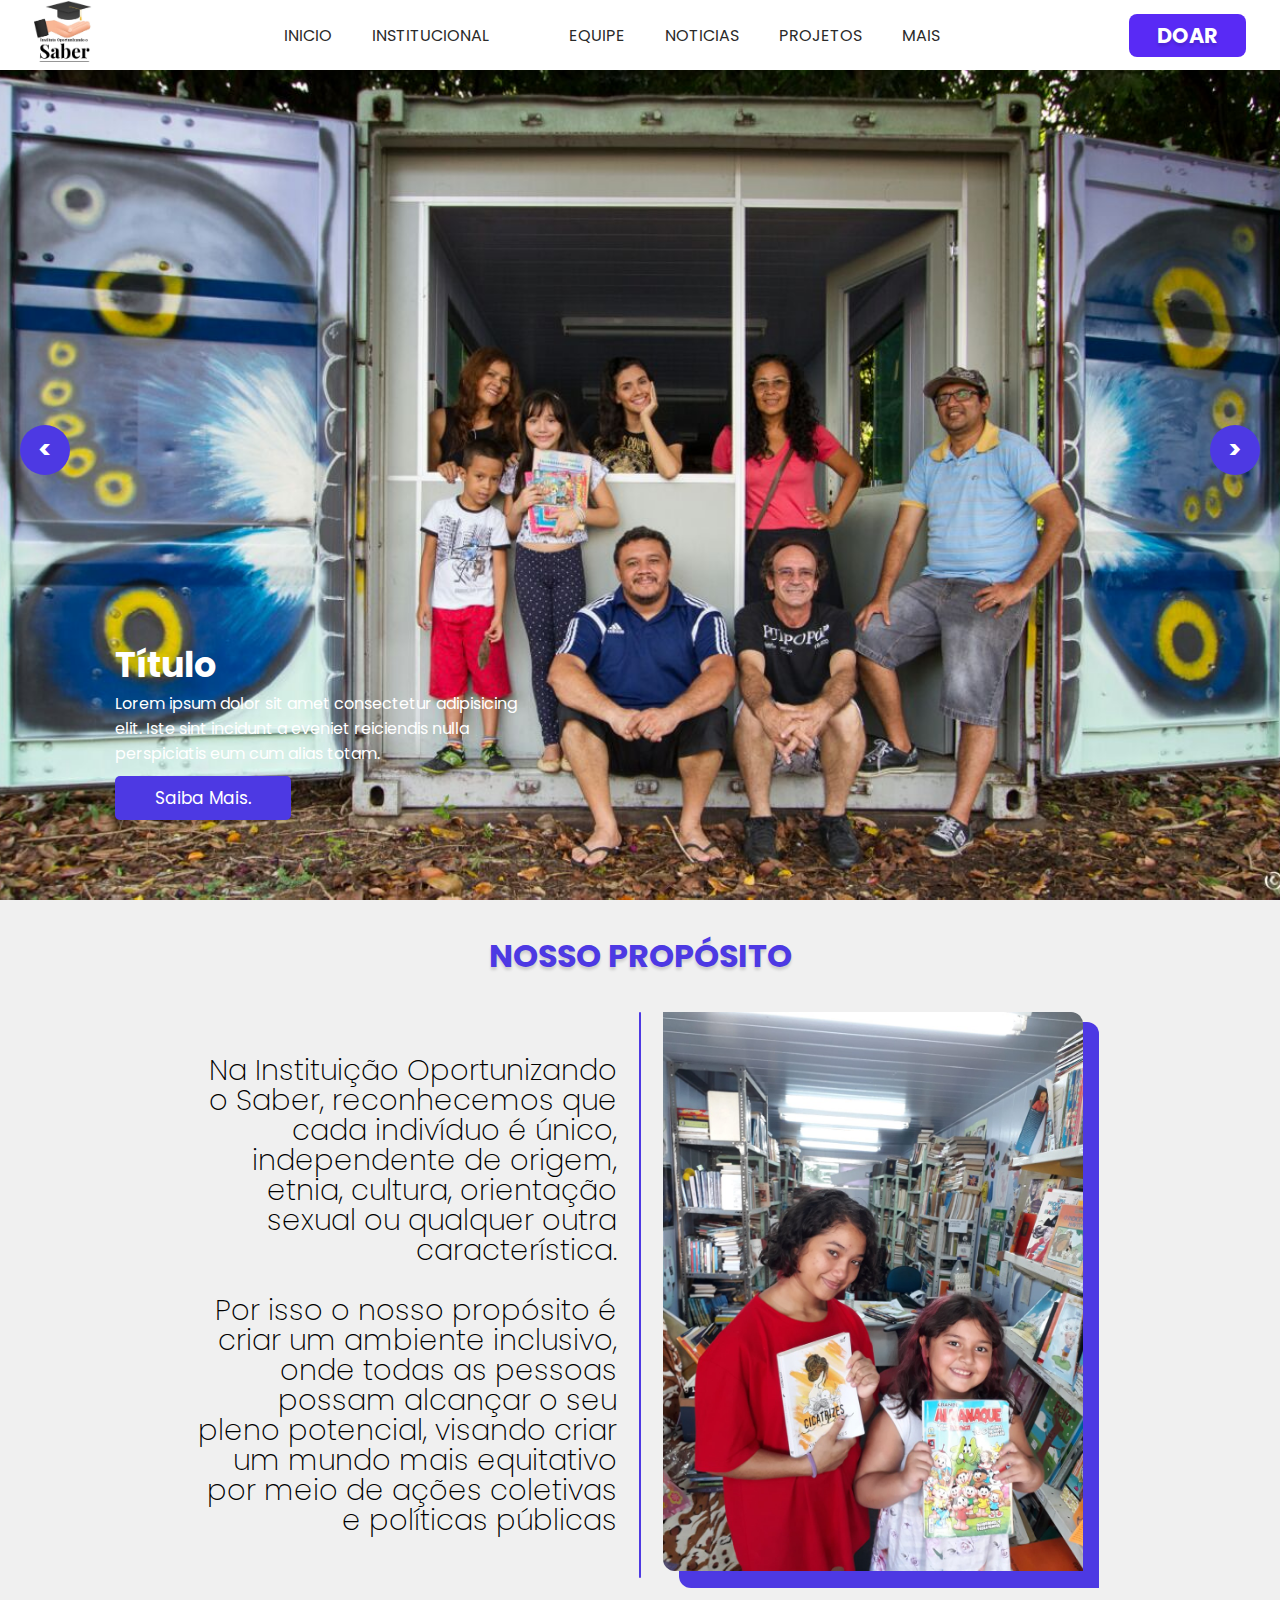
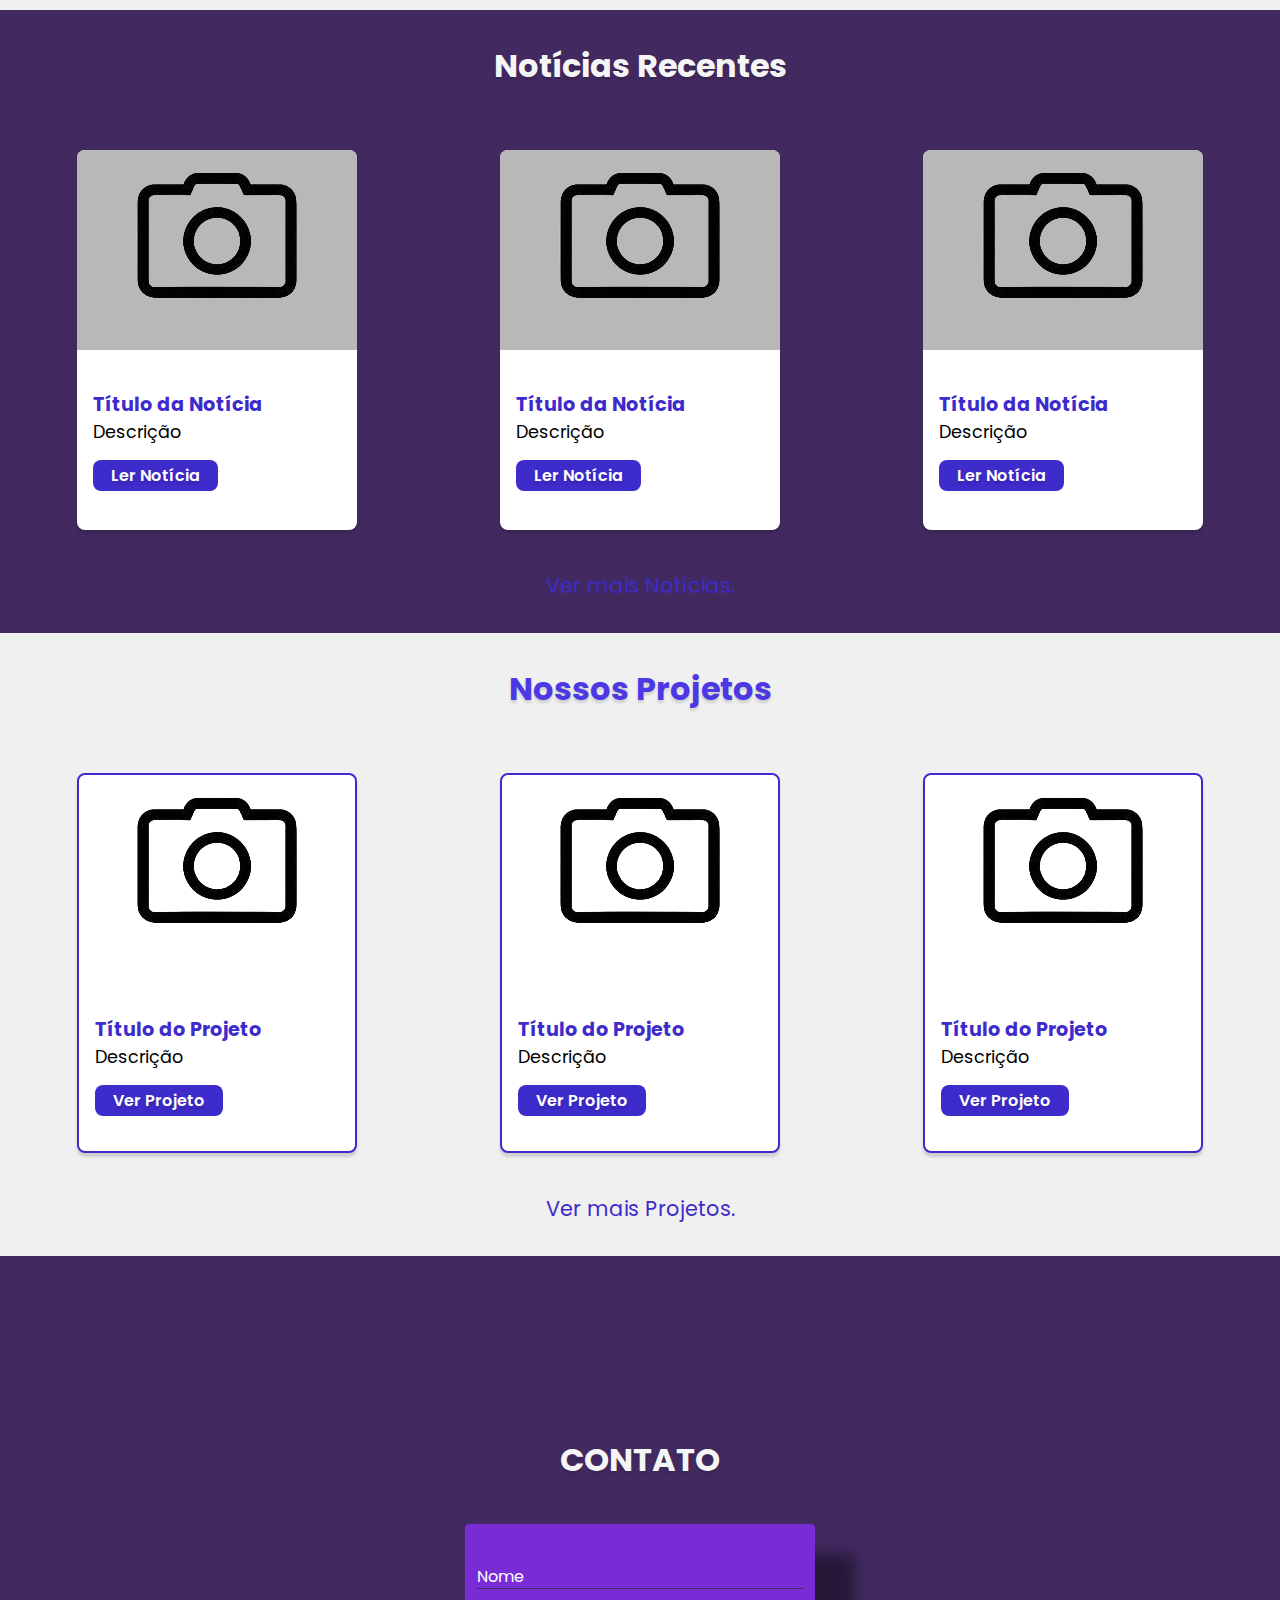
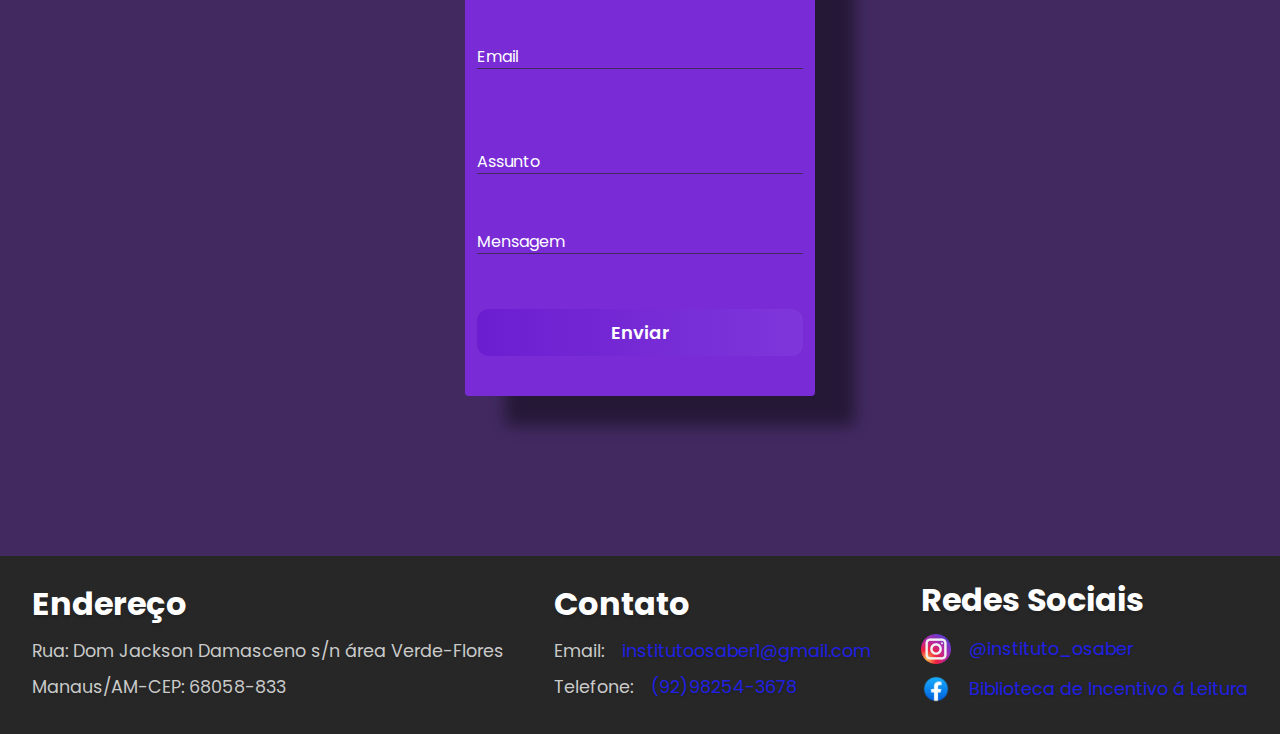
==== commit 22e34e97: "boas praticas, branco suave e pastas." ====
--- a/index.html
+++ b/index.html
@@ -5,9 +5,9 @@
     <meta name="viewport" content="width=device-width, initial-scale=1.0">
     <title>Instituto - Oportunizando o Saber</title>
 
-    <link rel="stylesheet" href="style.css">
-    <link rel="stylesheet" href="menu.css">
-    <link rel="stylesheet" href="footer.css">
+    <link rel="stylesheet" href="./src/css/style.css">
+    <link rel="stylesheet" href="./src/css/menu.css">
+    <link rel="stylesheet" href="./src/css/footer.css">
 </head>
 <body>
     <header>
@@ -218,6 +218,6 @@
         </div>
     </footer>
 
-    <script src="script.js"></script>
+    <script src="./src/js/script.js"></script>
 </body>
 </html>--- a/src/css/style.css
+++ b/src/css/style.css
@@ -0,0 +1,484 @@
+@import url('https://fonts.googleapis.com/css2?family=Poppins:ital,wght@0,100;0,200;0,300;0,400;0,500;0,600;0,700;0,800;0,900;1,100;1,200;1,300;1,400;1,500;1,600;1,700;1,800;1,900&display=swap');
+
+* {
+    margin :0;
+    padding: 0;
+    box-sizing: border-box;
+    font-family: 'Poppins', sans-serif;
+}
+
+:root {
+    --cor-principal: #4d39e3;
+    --cor-secundaria: #3e2bcb;
+    --cor-terciaria: #422A61;
+    --branco: #f0f0f0;
+}
+
+::-webkit-scrollbar {
+    width: 4px;
+    background-color: #d9d9d9;
+}
+
+::-webkit-scrollbar-thumb {
+    width: 4px;
+    background-color: var(--cor-principal);
+}
+
+/* DEFINIÇÕES GERAIS */
+
+.container {
+    width: 100vw;
+    height: 100%;
+    padding: 32px 20px;
+}
+
+h1 {
+    font-weight: bold;
+    color: var(--cor-principal);
+    font-size: 2rem;
+    text-shadow: 0 3px 3px #00000024;
+}
+
+a.link {
+    padding: 4px 18px;
+    font-weight: 600;
+    background-color: var(--cor-secundaria);
+    color: #fff;
+    text-shadow: 0 3px 3px #00000024;
+    border-radius: 8px;
+}
+
+body {
+    background-color: var(--branco);
+    overflow-x: hidden;
+}
+
+/* SLIDER */
+
+.containerSlide {
+    position: relative;
+}
+
+.containerSlide .slide-container .slide {
+    min-height: 100vh;
+    display: flex;
+    align-items: end;
+    flex-wrap: wrap;
+    gap: 15px;
+    padding: 20px 9%;
+    padding-bottom: 70px;
+}
+
+.containerSlide .slide-container .slide .content {
+    flex: 1 1 350px;
+    animation: slideContent .4s linear .4s backwards;
+}
+
+@keyframes slideContent{
+    0%{
+        opacity: 0;
+        transform: translateX(-50px);
+    }
+}
+
+.containerSlide .slide-container .slide .content h3 {
+    font-size: 35px;
+    color: #fff;
+    font-weight: bold;
+}
+
+.containerSlide .slide-container .slide .content p {
+    font-size: 16px;
+    color: #fff;
+    font-weight: 400;
+    width: 40%;
+    height: 10%;
+}
+
+.containerSlide .slide-container .slide .content .slide-btn {
+    margin-bottom: 10px;
+    margin-top: 10px;
+    display: inline-block;
+    background: var(--cor-principal);
+    color: #fff;
+    font-size: 17px;
+    padding: 9px 40px;
+    border-radius: 5px;
+    text-decoration: none;
+    transition: ease .3s;
+}
+
+.containerSlide .slide-container .slide .content .slide-btn:hover {
+    background-color: var(--cor-secundaria);
+}
+
+.containerSlide .slide-container {
+    display: none;
+}
+
+.containerSlide .slide-container.active {
+    display: block;
+}
+
+.containerSlide .slide-container:nth-child(1) .slide {
+    background: url('/img/IMG-20240208-WA0002.jpg');
+    background-size: cover;
+    background-repeat: no-repeat;
+    background-position-x: center;
+    width: 100vw;
+    height: 100vh;
+}
+
+.containerSlide .slide-container:nth-child(2) .slide {
+    background: url('/img/IMG-20240208-WA0014.jpg');
+    background-size: cover;
+    background-repeat: no-repeat;
+    background-position-x: center;
+    width: 100vw;
+    height: 100vh;
+}
+
+.containerSlide .slide-container:nth-child(3) .slide {
+    background: url('/img/IMG-20240208-WA0016.jpg');
+    background-size: cover;
+    background-repeat: no-repeat;
+    background-position-x: center;
+    width: 100vw;
+    height: 100vh;
+}
+
+.containerSlide #prev,
+.containerSlide #next {
+    position: absolute;
+    top: 50%;
+    transform: translateY(-50%);
+    color: #fff;
+    background-color: var(--cor-principal);
+    height: 50px;
+    width: 50px;
+    line-height: 50px;
+    font-size: 25px;
+    text-align: center;
+    cursor: pointer;
+    font-weight: bolder;
+    border-radius: 50px;
+}
+
+.containerSlide #prev:hover,
+.containerSlide #next:hover {
+    background: var(--cor-principal);
+}
+
+.containerSlide #prev {
+    left: 20px;
+}
+
+.containerSlide #next {
+    right: 20px;
+}
+
+@media (max-width: 700px) {
+    .containerSlide #prev {
+        top: 60%;
+        left: 0;
+    }
+    .containerSlide #next {
+        top: 60%;
+        right: 0;
+    }
+    .containerSlide .slide-container .slide .content p {
+        font-size: 16px;
+        color: #fff;
+        width: 70%;
+        height: 10%;
+    }
+}
+
+/* PROPÓSITO */
+
+.proposito {
+    width: 100vw;
+    height: 100%;
+}
+
+.proposito .container {
+    width: 100vw;
+    height: 100%;
+    display: flex;
+    flex-direction: column;
+    align-items: center;
+}
+
+.proposito .container h1 {
+    margin-bottom: 32px;
+}
+
+.proposito .container .content {
+    display: grid;
+    grid-template-columns: 45% 5% 45%;
+    align-items: center;
+    justify-content: center;
+}
+
+.proposito .container .content .text {
+    display: flex;
+    flex-direction: column;
+    text-align: right;
+    gap: 30px;
+}
+
+.proposito .container .content .text p {
+    width: 100%;
+    max-width: 500px;
+    line-height: 30px;
+    font-size: 1.8rem;
+    font-weight: 200;
+}
+
+.proposito .container .content .purpleBar {
+    width: 100%;
+    height: 100%;
+    display: flex;
+    justify-content: center;
+}
+
+.proposito .container .content .purpleBar #purpleBar{
+    height: 100%;
+    width: 2px;
+    border-radius: 2px;
+    background-color: var(--cor-principal);
+}
+
+.proposito .container .content .img {
+    width: 100%;
+    position: relative;
+}
+
+.proposito .container .content .img img {
+    width: 100%;
+    max-width: 430px;
+    border-radius: 0 12px 0 12px;
+}
+
+.proposito .container .content .img::after{
+    content: "";
+    position: absolute;
+    width: 100%;
+    height: 100%;
+    background-color: var(--cor-principal);
+    border-radius: 0 12px 0 12px;
+    top: 10px;
+    left: 16px;
+    z-index: -1;
+}
+
+@media (max-width: 620px) {
+    .proposito .container .content {
+        display: flex;
+        flex-direction: column;
+        align-items: center;
+        justify-content: center;
+    }
+    .proposito .container .content .text {
+        text-align: start;
+    }
+    .proposito .container .content .purpleBar {
+        width: 100%;
+        height: 60px;
+        display: flex;
+        align-items: center;
+    }
+    .proposito .container .content .purpleBar #purpleBar{
+        height: 2px;
+        width: 100%;
+        border-radius: 2px;
+        background-color: var(--cor-principal);
+    }
+}
+
+/* NOTÍCIAS e PROJETOS */
+
+.noticias,
+.projetos {
+    display: flex;
+    flex-direction: column;
+    text-align: center;
+    height: 100%;
+}
+
+.noticias {
+    background-color: var(--cor-terciaria);
+}
+
+.projetos {
+    background-color: var(--branco);
+}
+
+.noticias .container h1,
+.projetos .container h1 {
+    margin-bottom: 60px;
+}
+
+.noticias .container h1 {
+    color: #f5f5f5;
+}
+
+.noticias .container .cards,
+.projetos .container .cards {
+    justify-content: center;
+    justify-items: center;
+    display: grid;
+    grid-gap: 30px;
+    grid-template-columns: repeat(auto-fit, minmax(240px, 1fr));
+}
+
+.noticias .container .cards .card,
+.projetos .container .cards .card {
+    width: 280px;
+    height: 380px;
+    background-color: #fff;
+    border-radius: 8px;
+    box-shadow: 0 4px 3px #00000024;
+    margin-bottom: 40px;
+}
+
+.projetos .container .cards .card {
+    border: 2px solid var(--cor-secundaria);
+}
+
+.noticias .container .cards .card .img,
+.projetos .container .cards .card .img {
+    width: 100%;
+    height: 200px;
+    background-color: #b8b8b8;
+    border-radius: 8px 8px 0 0;
+}
+
+.projetos .container .cards .card .img {
+    background-color: #fff;
+}
+
+.noticias .container .cards .card .img img,
+.projetos .container .cards .card .img img {
+    border-radius: 8px 8px 0 0;
+}
+
+.noticias .container .cards .card .text,
+.projetos .container .cards .card .text {
+    text-align: left;
+    padding: 12px 16px
+}
+
+.noticias .container .cards .card .text h3,
+.projetos .container .cards .card .text h3 {
+    font-size: 1.2rem;
+    font-weight: 700;
+    color: var(--cor-secundaria);
+    margin-top: 28px;
+}
+
+.noticias .container .cards .card .text p,
+.projetos .container .cards .card .text p {
+    font-size: 1.1rem;
+    margin-bottom: 18px;
+}
+
+.noticias .container > a,
+.projetos .container > a {
+    text-align: center;
+    color: var(--cor-secundaria);
+    font-size: 1.3rem;
+    cursor: pointer;
+    &:hover {
+        text-decoration: underline;
+    }
+}
+
+/* CONTATO */
+
+.contato {
+    height: 100%;
+    background-color: var(--cor-terciaria);
+}
+
+.contato .container {
+    position: relative;
+    width: 100%;
+    height: 100vh;
+    text-align: center;
+}
+
+.contato .container .box {
+    width: 100%;
+    max-width: 350px;
+    margin: auto;
+    position: absolute;
+    top: 50%;
+    left: 50%;
+    transform: translate(-50%, -50%);
+}
+
+.contato .container .box h1 {
+    margin-top: 60px;
+    color: #f5f5f5;
+}
+
+.contato .container .box form {
+    width: 100%;
+    margin: 40px 0;
+    background-color: #792cd6;
+    border-radius: 4px;
+    padding: 40px 12px;
+    box-shadow: 40px 30px 15px #0000006f;
+}
+
+.contato .container .box .inputBox {
+    position: relative;
+    margin-bottom: 30px;
+    width: 100%;
+}
+
+.contato .container .box .inputUser {
+    background: none;
+    border: none;
+    border-bottom: 1px solid var(--cor-terciaria) ;
+    outline: none;
+    color: #e0e0e0;
+    font-size: 15px;
+    letter-spacing: 2px;
+    width: 100%;
+}
+
+.contato .container .box .inputLabel {
+    position: absolute;
+    top: 0;
+    left: 0;
+    pointer-events: none;
+    transition: linear .3s;
+    color: #fff;
+}
+
+.contato .container .box .inputUser:focus ~ .inputLabel,
+.contato .container .box .inputUser:valid ~ .inputLabel {
+    top: -20px;
+    font-size: 12px;
+    color: var(--cor-terciaria);
+}
+
+.contato .container .box #submit {
+    background: linear-gradient(to right, #6b1ed0, #7f36da);
+    border: none;
+    outline: none;
+    width: 100%;
+    padding: 10px;
+    border-radius: 12px;
+    color: white;
+    font-size: 18px;
+    font-weight: 600;
+    cursor: pointer;
+    transition: ease-in-out .3s;
+    &:hover {
+        transform: scale(1.03);
+        box-shadow: 0 4px 4px #00000024;
+    }
+}--- a/src/css/menu.css
+++ b/src/css/menu.css
@@ -0,0 +1,110 @@
+header{
+    background-color: #fff;
+    position: fixed;
+    top: 0;
+    left: 0;
+    width: 100%;
+    z-index: 1;
+}
+
+li{
+    list-style: none;
+}
+
+a{
+    color:#2a2a2a;
+    text-decoration: none;
+}
+
+.navbar{
+    min-height: 70px;
+    display: flex;
+    align-items: center;
+    justify-content: space-between;
+    padding: 0 34px;
+}
+
+.logo{
+    width: 60px;
+}
+
+.logo img {
+    width: 100%;
+}
+
+.nav-menu{
+    display: flex;
+    align-items: center;
+    gap: 40px;
+}
+
+.nav-link{
+    transition: 0.5s ease;
+}
+
+.nav-link:hover{
+    color: #0088d2;
+}
+
+.hamburguer{
+    display: none;
+    cursor: pointer;
+}
+
+.bar{
+    display: block;
+    width: 28px;
+    height: 3px;
+    border-radius: 2px;
+    margin: 5px auto;
+    background-color: #252525;
+    transition: all 0.3s ease-in-out;
+}
+
+.doar {
+    padding: 6px 28px;
+    border: none;
+    border-radius: 8px;
+    background-color: #592af5;
+}
+
+.doar a {
+    font-size: 1.3rem;
+    font-weight: bold;
+    color: #fff;
+    text-shadow: 0 3px 3px #00000024;
+}
+
+@media (max-width: 970px){
+   .hamburguer{
+       display: block;
+   }
+   .hamburguer.active .bar:nth-child(2){
+       opacity: 0;
+   }
+   .hamburguer.active .bar:nth-child(1){
+    transform: translateY(8px) rotate(45deg);
+    }
+    .hamburguer.active .bar:nth-child(3){
+        transform: translateY(-8px) rotate(-45deg);
+    }
+    .nav-menu{
+        position: fixed;
+        left: -100%;
+        top: 70px;
+        gap: 0;
+        border-radius: 0 0 20px 20px;
+        background-color: #fff;
+        text-align: center;
+        flex-direction: column;
+        width: 100%;
+        transition: 0.3s;
+        z-index: 1;
+    }
+    .nav-item{
+        margin: 16px 0;
+    }
+    .nav-menu.active{
+        left: 0;
+    }
+}--- a/src/css/footer.css
+++ b/src/css/footer.css
@@ -0,0 +1,41 @@
+footer {
+    background-color: #272727;
+    display: flex;
+    flex-direction: row;
+    align-items: center;
+    justify-content: space-between;
+    gap: 30px;
+    padding: 20px 32px;
+}
+
+footer h1 {
+    color: #fff;
+}
+
+footer p {
+    color: #cacaca;
+    text-shadow: 0 2px 2px #0000001a;
+    font-size: 1.1rem;
+    display: flex;
+    align-items: center;
+    gap: 18px;
+    margin: 10px 0;
+}
+
+footer p a {
+    color: #2020e4;
+    &:hover {
+        text-decoration: underline;
+    }
+}
+
+footer p img {
+    width: 30px;
+}
+
+@media (max-width: 1080px) {
+    footer {
+        justify-content: space-between;
+        flex-wrap: wrap;
+    }
+}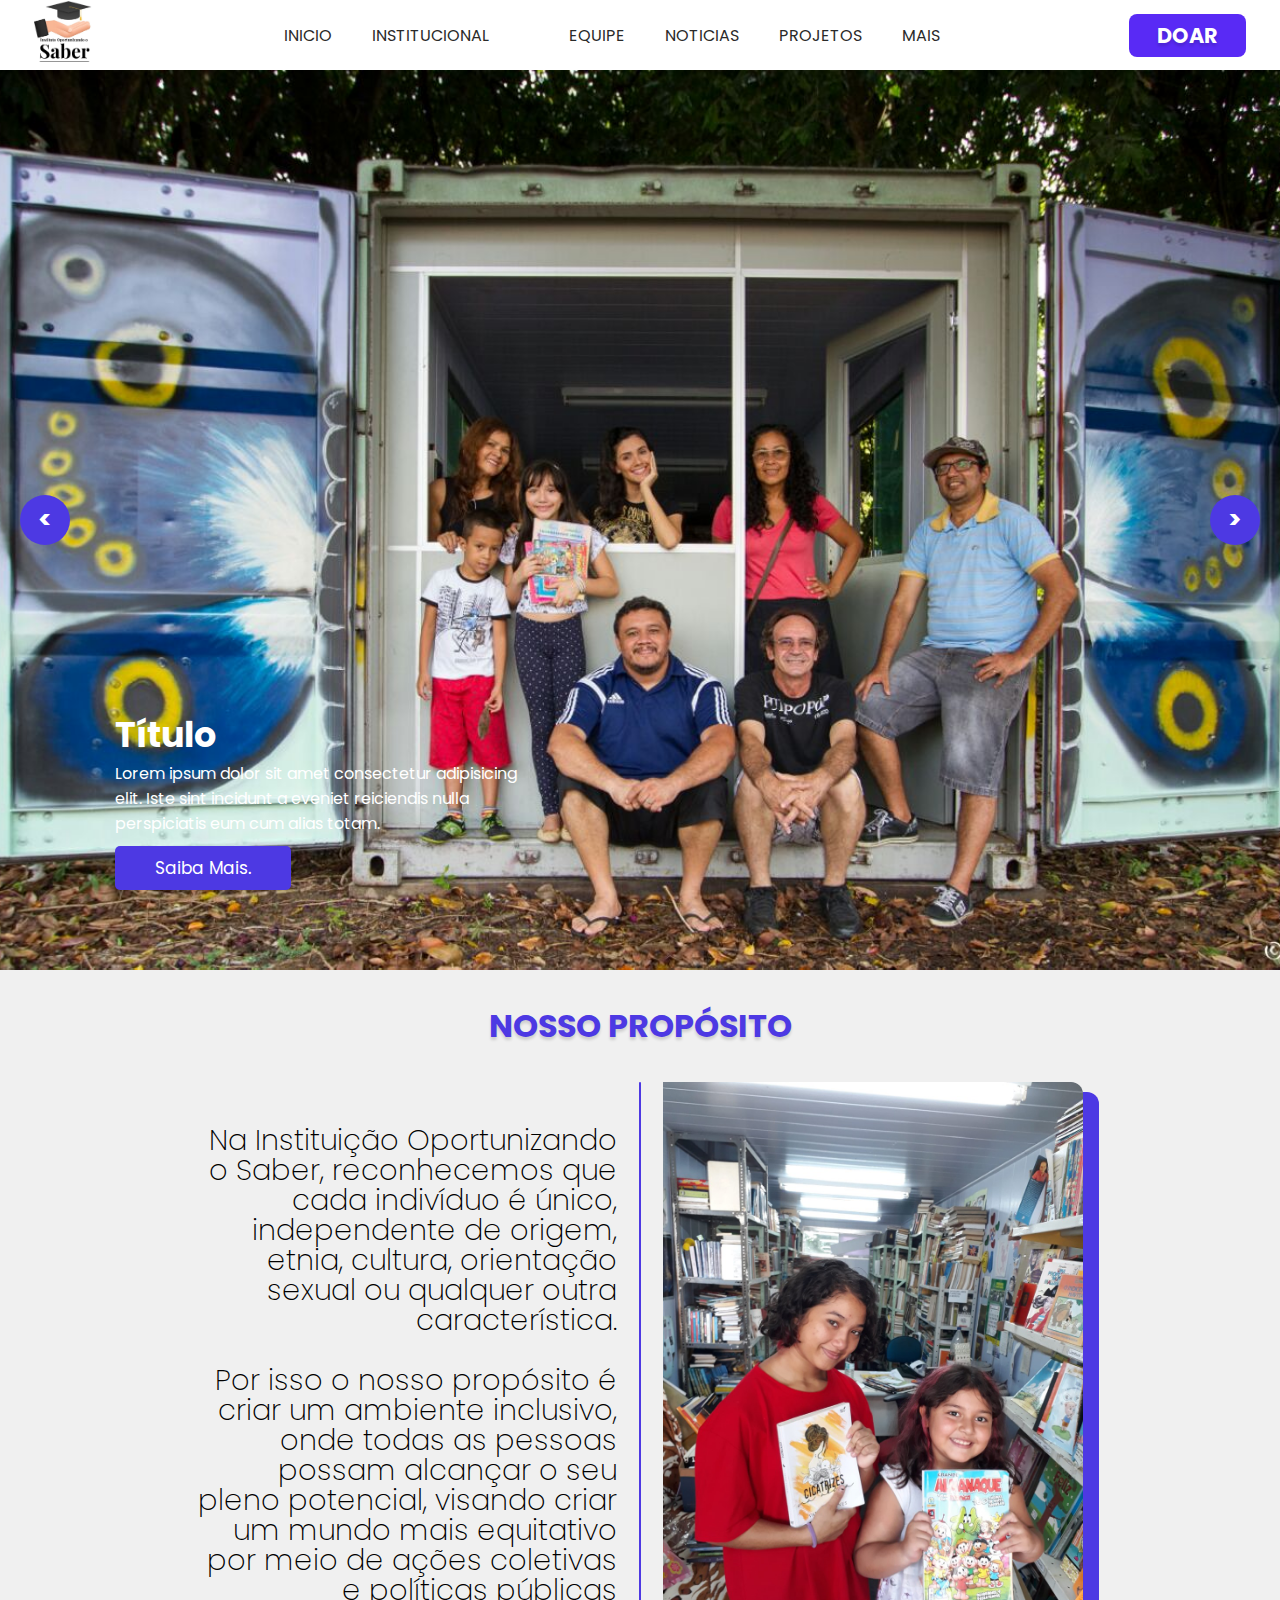
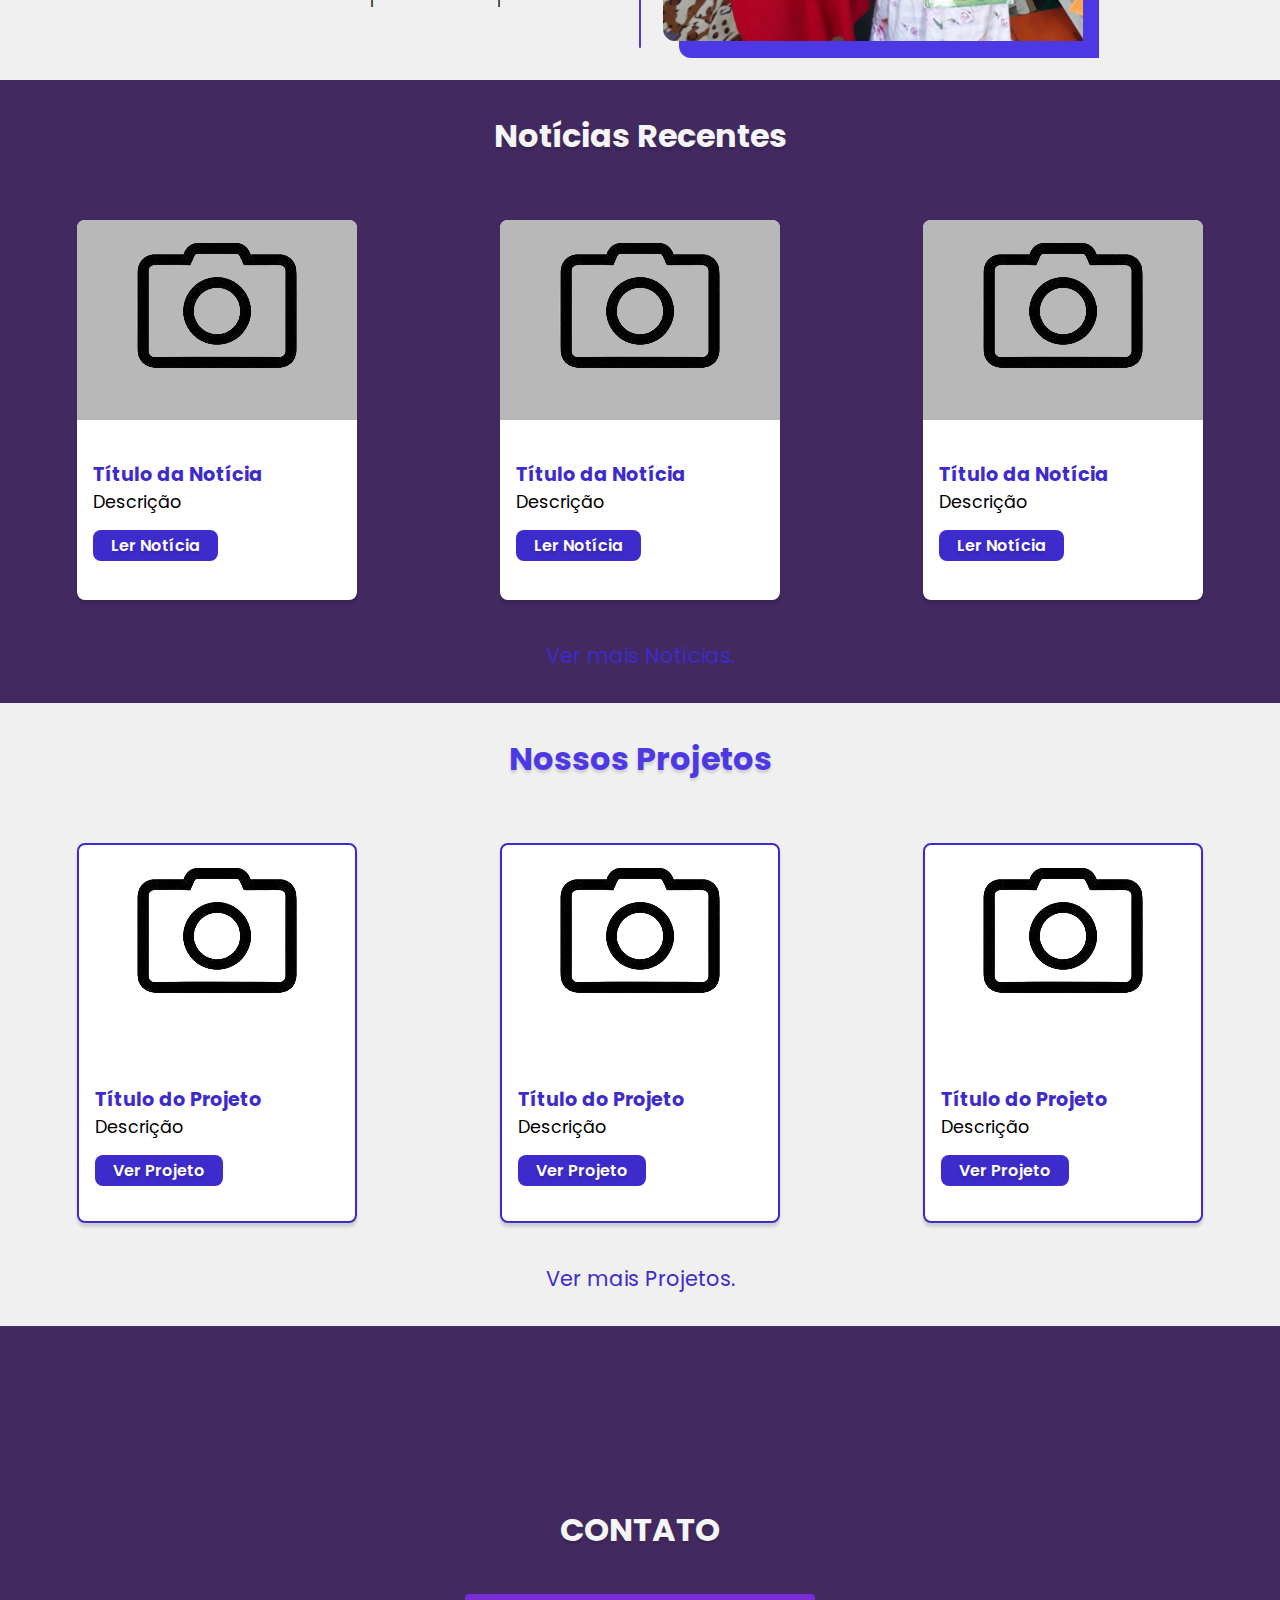
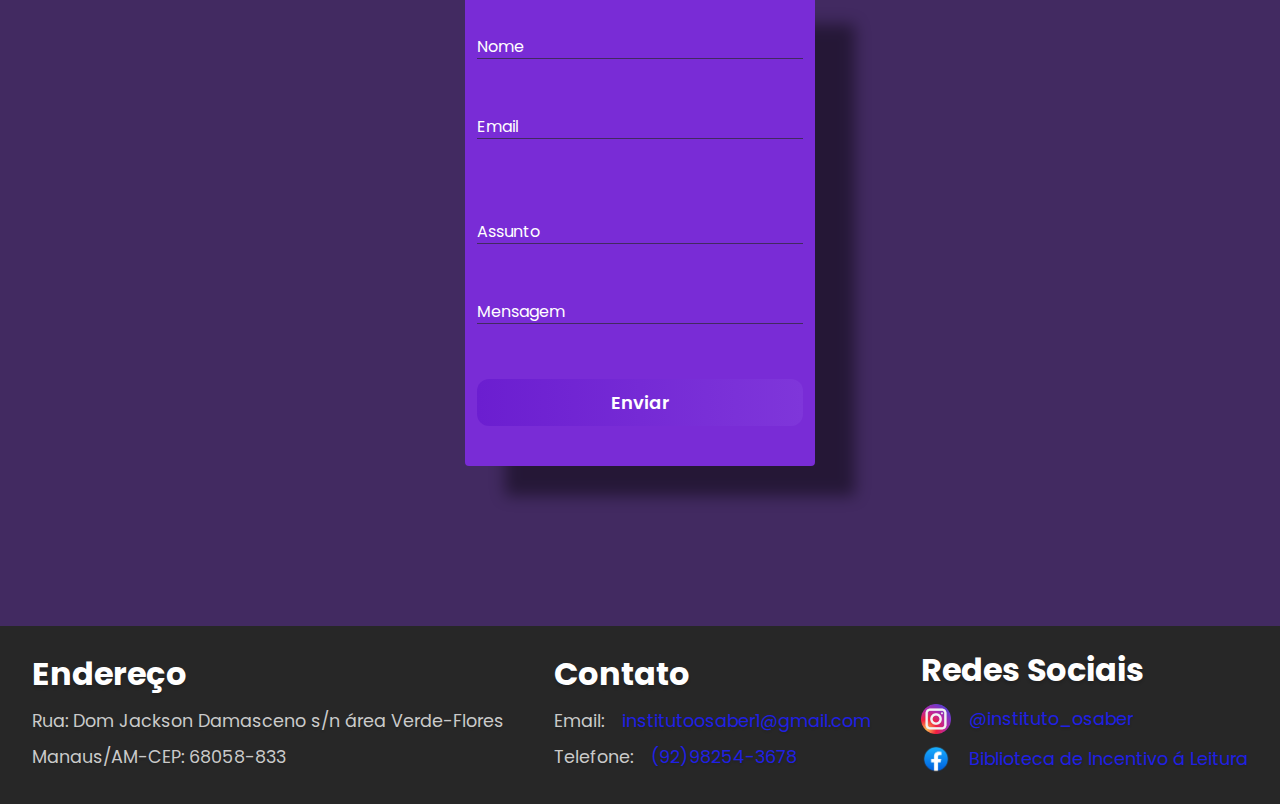
==== commit a2e565b2: "página institucional pronta." ====
--- a/index.html
+++ b/index.html
@@ -8,17 +8,23 @@
     <link rel="stylesheet" href="./src/css/style.css">
     <link rel="stylesheet" href="./src/css/menu.css">
     <link rel="stylesheet" href="./src/css/footer.css">
+    <link rel="stylesheet" href="./src/css/variaveis.css">
 </head>
 <body>
     <header>
         <nav class="navbar">
-            <a href="#" class="logo"><img src="img/logo.jpg" alt="logo da Instituição Oportunizando o Saber"></a>
+            <a href="#" class="logo"><img src="src/img/logo.jpg" alt="logo da Instituição Oportunizando o Saber"></a>
             <ul class="nav-menu">
                 <li class="nav-item"><a href="#" class="nav-link" onclick="fecharMenu()">INICIO</a></li>
-                <li class="nav-item"><a href="#" class="nav-link" onclick="fecharMenu()">INSTITUCIONAL</li>
+
+                <li class="nav-item"><a href="./src/html/institucional.html" class="nav-link" onclick="fecharMenu()">INSTITUCIONAL</li>
+
                 <li class="nav-item"><a href="#" class="nav-link" onclick="fecharMenu()">EQUIPE</a></li>
+
                 <li class="nav-item"><a href="#" class="nav-link" onclick="fecharMenu()">NOTICIAS</a></li>
+
                 <li class="nav-item"><a href="#" class="nav-link" onclick="fecharMenu()">PROJETOS</a></li>
+
                 <li class="nav-item"><a href="#" class="nav-link" onclick="fecharMenu()">MAIS</a></li>
             </ul>
             <div style="display: flex; gap: 18px;align-items: center;">
@@ -81,7 +87,7 @@
                         <div id="purpleBar"></div>
                     </div>
                     <div class="img">
-                        <img src="img/IMG-20240208-WA0027.jpg">
+                        <img src="src/img/IMG-20240208-WA0027.jpg">
                     </div>
                 </div>
             </div>
@@ -94,7 +100,7 @@
                 <div class="cards">
                     <div class="card">
                         <div class="img">
-                            <img src="img/camera.png" alt="">
+                            <img src="src/img/camera.png" alt="">
                         </div>
                         <div class="text">
                             <h3>Título da Notícia</h3>
@@ -104,7 +110,7 @@
                     </div>
                     <div class="card">
                         <div class="img">
-                            <img src="img/camera.png" alt="">
+                            <img src="src/img/camera.png" alt="">
                         </div>
                         <div class="text">
                             <h3>Título da Notícia</h3>
@@ -114,7 +120,7 @@
                     </div>
                     <div class="card">
                         <div class="img">
-                            <img src="img/camera.png" alt="">
+                            <img src="src/img/camera.png" alt="">
                         </div>
                         <div class="text">
                             <h3>Título da Notícia</h3>
@@ -134,7 +140,7 @@
                 <div class="cards">
                     <div class="card">
                         <div class="img">
-                            <img src="img/camera.png" alt="">
+                            <img src="src/img/camera.png" alt="">
                         </div>
                         <div class="text">
                             <h3>Título do Projeto</h3>
@@ -144,7 +150,7 @@
                     </div>
                     <div class="card">
                         <div class="img">
-                            <img src="img/camera.png" alt="">
+                            <img src="src/img/camera.png" alt="">
                         </div>
                         <div class="text">
                             <h3>Título do Projeto</h3>
@@ -154,7 +160,7 @@
                     </div>
                     <div class="card">
                         <div class="img">
-                            <img src="img/camera.png" alt="">
+                            <img src="src/img/camera.png" alt="">
                         </div>
                         <div class="text">
                             <h3>Título do Projeto</h3>
--- a/src/css/style.css
+++ b/src/css/style.css
@@ -1,58 +1,3 @@
-@import url('https://fonts.googleapis.com/css2?family=Poppins:ital,wght@0,100;0,200;0,300;0,400;0,500;0,600;0,700;0,800;0,900;1,100;1,200;1,300;1,400;1,500;1,600;1,700;1,800;1,900&display=swap');
-
-* {
-    margin :0;
-    padding: 0;
-    box-sizing: border-box;
-    font-family: 'Poppins', sans-serif;
-}
-
-:root {
-    --cor-principal: #4d39e3;
-    --cor-secundaria: #3e2bcb;
-    --cor-terciaria: #422A61;
-    --branco: #f0f0f0;
-}
-
-::-webkit-scrollbar {
-    width: 4px;
-    background-color: #d9d9d9;
-}
-
-::-webkit-scrollbar-thumb {
-    width: 4px;
-    background-color: var(--cor-principal);
-}
-
-/* DEFINIÇÕES GERAIS */
-
-.container {
-    width: 100vw;
-    height: 100%;
-    padding: 32px 20px;
-}
-
-h1 {
-    font-weight: bold;
-    color: var(--cor-principal);
-    font-size: 2rem;
-    text-shadow: 0 3px 3px #00000024;
-}
-
-a.link {
-    padding: 4px 18px;
-    font-weight: 600;
-    background-color: var(--cor-secundaria);
-    color: #fff;
-    text-shadow: 0 3px 3px #00000024;
-    border-radius: 8px;
-}
-
-body {
-    background-color: var(--branco);
-    overflow-x: hidden;
-}
-
 /* SLIDER */
 
 .containerSlide {
@@ -121,7 +66,7 @@
 }
 
 .containerSlide .slide-container:nth-child(1) .slide {
-    background: url('/img/IMG-20240208-WA0002.jpg');
+    background: url('../img/IMG-20240208-WA0002.jpg');
     background-size: cover;
     background-repeat: no-repeat;
     background-position-x: center;
@@ -130,7 +75,7 @@
 }
 
 .containerSlide .slide-container:nth-child(2) .slide {
-    background: url('/img/IMG-20240208-WA0014.jpg');
+    background: url('../img/IMG-20240208-WA0014.jpg');
     background-size: cover;
     background-repeat: no-repeat;
     background-position-x: center;
@@ -139,7 +84,7 @@
 }
 
 .containerSlide .slide-container:nth-child(3) .slide {
-    background: url('/img/IMG-20240208-WA0016.jpg');
+    background: url('../img/IMG-20240208-WA0016.jpg');
     background-size: cover;
     background-repeat: no-repeat;
     background-position-x: center;
--- a/src/css/menu.css
+++ b/src/css/menu.css
@@ -1,3 +1,7 @@
+body {
+    padding-top: 70px;
+}
+
 header{
     background-color: #fff;
     position: fixed;
--- a/src/css/variaveis.css
+++ b/src/css/variaveis.css
@@ -0,0 +1,54 @@
+@import url('https://fonts.googleapis.com/css2?family=Poppins:ital,wght@0,100;0,200;0,300;0,400;0,500;0,600;0,700;0,800;0,900;1,100;1,200;1,300;1,400;1,500;1,600;1,700;1,800;1,900&display=swap');
+
+:root {
+    --cor-principal: #4d39e3;
+    --cor-secundaria: #3e2bcb;
+    --cor-terciaria: #422A61;
+    --branco: #f0f0f0;
+}
+
+/* DEFINIÇÕES GERAIS */
+
+* {
+    margin :0;
+    padding: 0;
+    box-sizing: border-box;
+    font-family: 'Poppins', sans-serif;
+}
+
+::-webkit-scrollbar {
+    width: 4px;
+    background-color: #d9d9d9;
+}
+
+::-webkit-scrollbar-thumb {
+    width: 4px;
+    background-color: var(--cor-principal);
+}
+
+.container {
+    width: 100vw;
+    height: 100%;
+    padding: 32px 20px;
+}
+
+h1 {
+    font-weight: bold;
+    color: var(--cor-principal);
+    font-size: 2rem;
+    text-shadow: 0 3px 3px #00000024;
+}
+
+a.link {
+    padding: 4px 18px;
+    font-weight: 600;
+    background-color: var(--cor-secundaria);
+    color: #fff;
+    text-shadow: 0 3px 3px #00000024;
+    border-radius: 8px;
+}
+
+body {
+    background-color: var(--branco);
+    overflow-x: hidden;
+}
